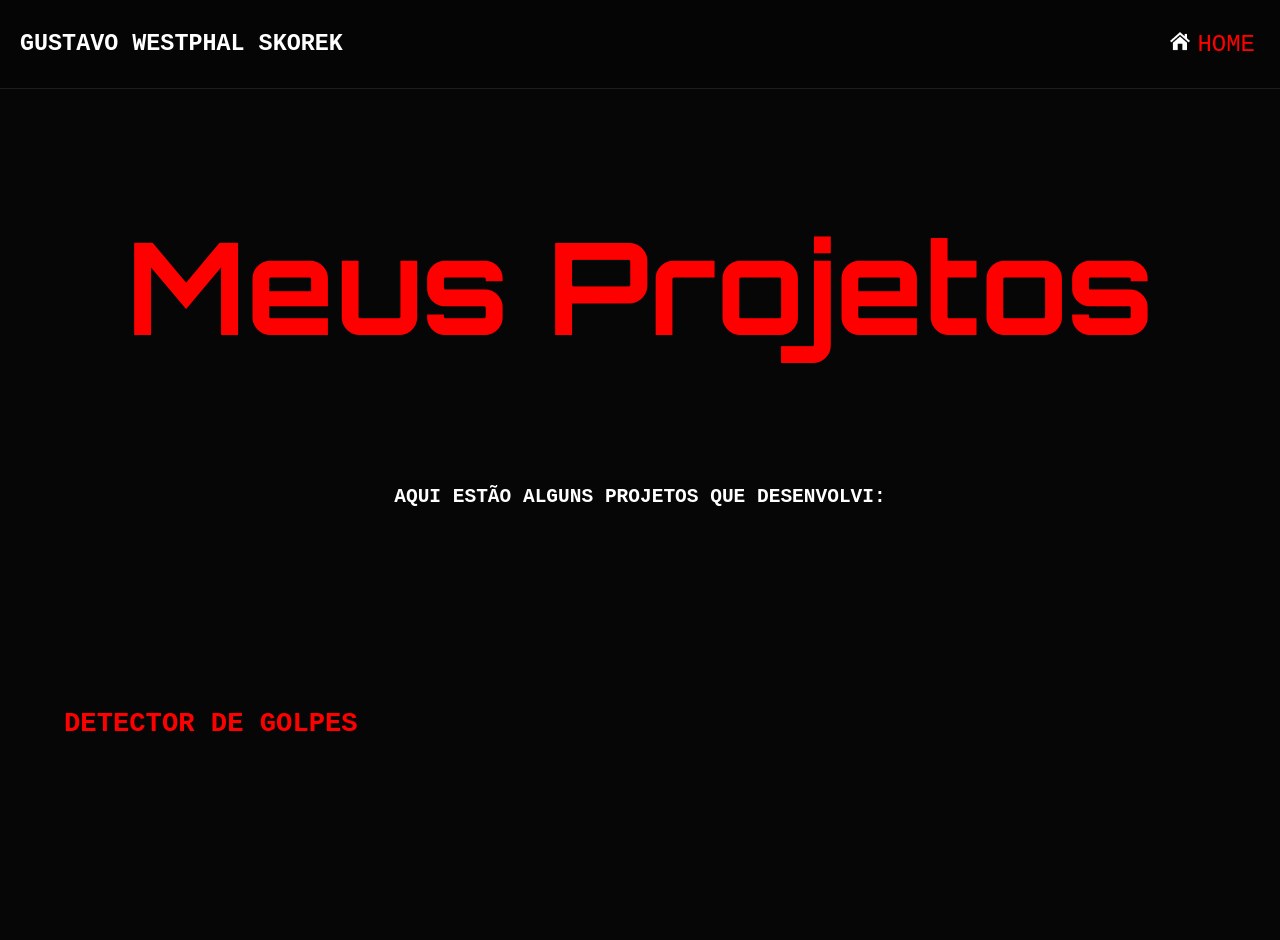
==== projetos.html @ 568c57b6 "Add new fonts and styles, developing a projects page and otimized classes" ====
<!DOCTYPE html>
<html lang="en">
<head>
    <meta charset="UTF-8">
    <meta name="viewport" content="width=device-width, initial-scale=1.0">
    <link rel="stylesheet" href="style.css">
    <title>Document</title>
    <style>
        img {
            width: 20px;
            height: 20px;
            margin-right: 7px;
        }

        span {
            font-size: 1.5rem;
            color: red;
        }

        span:hover {
            color: gray;
        }

        .meus_projetos {
            display: flex;
            align-items: center;
            justify-content: center;
            margin-top: 100px;
        }

        h2 {
            text-align: center;
            margin-top: 20px;
            color: white;
            font-family: monospace;
        }

        .titulo_pj1 {
            color: red;
            width: min(1200px, 90%);
            margin: 200px auto;
            font-size: 1.7rem;
        }
    </style>
</head>
<body>
    <header id="Cabecalho">
        <div class="Logo_cabecalho">
            <h1>GUSTAVO WESTPHAL SKOREK</h1>
        </div>
        <div class="Menu_cabecalho">
               <a class="botao_menu" href="index.html"><img src="img-icone/home.png" alt="Voltar para home" ><span>HOME</span></a>

        </div>
    </header>

    <main>
        <section>
            <div class="meus_projetos">
                <h1 class="name">Meus Projetos</h1>
            </div>
            <h2>AQUI ESTÃO ALGUNS PROJETOS QUE DESENVOLVI:</h2>
        </section>

        <section>
            <h3 class="titulo_pj1">DETECTOR DE GOLPES</h3>
            <p></p>
        </section>
    </main>

    
    
</body>
</html>
---- style.css ----
@charset "UTF-8";

@import url('https://fonts.googleapis.com/css2?family=Orbitron:wght@400..900&display=swap');

@font-face {
    font-family: "Futuro";
    src: url("./fonts/Futuro.otf") format("opentype");
    font-weight: normal;
    font-style: normal;
}

body {
    margin: 0 auto;
    background-color: #060606;
}

h3 {
    color: white;
    font-family: monospace;
}

.titulos {
    width: min(1200px, 90%);
    margin: 20px auto;
}

.tit_cima {
    color: white;
    font-family: monospace;
    font-size: 4rem;
}

.tit_baixo {
    color: red;
    font-family: "Futuro", sans-serif; 
    margin-top: -70px;
    font-size: 4rem;
}

.topicos {
    font-size: 1rem;
    color: red;
    list-style: none;
    font-family: monospace;
}

.hr {
    border: none;
    border-top: 0.5px solid rgb(49, 49, 49);
    max-width: 80%;
    
}


#Cabecalho {
    position: fixed;
    top: 0;
    left: 0;
    width: 100%;
    height: 88px;
    display: flex;
    align-items: center;
    justify-content: space-between;
    padding: 0 20px;
    background-color: #060606f6;
    border-bottom: 1px solid #3333338e;
    border-radius: 0px;
}

.Logo_cabecalho {
    font-size: 0.9em;
    color: white;
    font-family: monospace;
}

a {
    text-decoration: none;
}

.botao_menu {
    padding: 8px 15px;
    display: inline-block;
    color: white;
    font-family: monospace;
    font-size: 1.1rem;
    transition: 0.2s;
}

.botao_projetos {
    padding: 8px 15px;
    display: inline-block;
    color: red;
    font-family: monospace;
    font-size: 1.1rem;
    transition: 0.2s;
}

.botao_projetos:hover {
    -webkit-text-fill-color: gray;
}

.botao_menu:hover {
    color: red;
    border-color: red;
}

.Menu_cabecalho {
    display: flex;
    gap: 15px;
    margin-right: 30px;
}

.apresentacao {
    width: min(1200px, 90%);
    margin: 200px auto 0;
    font-size: 3.5em;
}

.welcome {
    margin: 0 0 100px;
    font-size: 30px;
    color: white;
    font-family: "JetBrains Mono", monospace;
}

.name {
    color: red;
    font-size: 8rem;
    margin-bottom: 100px;
    font-family: "Orbitron", sans-serif;
    font-style: normal;  
    font-weight: bolder; 
}

.p {
    width: min(1200px, 90%);
    margin: 0 auto 50px;
    font-size: 1.1rem;
    color: white;
    font-family: monospace
    
}

.botaoinf {
    padding: 8px 15px;
    display: inline-block;
    color: red;
    border: 1px solid red;
    font-family: monospace;
    font-size: 1rem;
    transition: 0.2s;
    margin: 2.5px;
}

.botaoinf:hover {
    color: gray;
    border-color: gray;
}

.botoes {
    width: min(1200px, 90%);
    margin: 0 auto 70px;
}


.sobre_completo {
    width: min(1200px, 90%);
    margin: 100px auto;
}

.sobre_texto {
    max-width: 600px;
    font-size: 1.2em;
    color: gray;
    font-family: sans-serif;
}
.p_sobre {
    margin-bottom: -20px;
}

.sobre_e_formacao {
    width: min(1200px, 90%);
    margin: 150px auto;
    display: grid;
    grid-template-columns: 1fr 1fr;
    gap: 80px;
    align-items: start;
}

.formacao_sobre {
    margin-top: 90px;
}

.empresa_escola {
    font-size: 1.3rem;
}

.hr1 {
    border: none;
    border-top: 0.5px solid rgb(49, 49, 49);
}

.formacao_titulo {
    font-size: 1rem;
    color: red;
    margin-bottom: 57px;
    font-family: monospace;
}


.formacao1 {
    margin-top: 5px;
}

.formacao_info {
    display: flex;
    justify-content: space-between;
    align-items: center;
    gap: 20px;
}

.pinfo,
.datas {
    color: gray;
    margin: 0;
    font-family: sans-serif;
    font-size: 1rem;
}

.status {
    color: gray;
    font-size: 1.1rem;
    font-family: sans-serif;
}

.abertoopr {
    color: red;
}

#hab {
    width: min(1200px, 90%);
    margin: 100px auto 30px;
    font-size: 1rem;
    color: red;
    list-style: none;
    font-family: monospace;
}


.nome_tech {
    color: gray;
    font-family: monospace;
    font-size: 1.2rem;
}

.skills_grid {
    width: min(1200px, 90%);
    margin: 0 auto;

    display: grid;
    grid-template-columns: 1fr 1fr;
    gap: 50px 80px;
}

.skills_grid ul {
    display: flex;
    flex-wrap: wrap;
    gap: 8px;
    list-style: none;
    padding: 0;
    margin: 0;
}

.skills_grid li {
    border: 1px solid #333;
    padding: 8px 12px;
    color: gray;
    font-family: monospace;
    font-size: 1rem;
}

.fundamentos,
.comportamentais {
    grid-column: 1 / -1;
}

.nivel_tecnico_tabela {
    width: min(1200px, 90%);
    margin: 100px auto;
    justify-content: space-between;
}

.nivel_tecnico_tabela h2 {
    color: red;
    font-size: 1.3em;
    margin-bottom: 30px;
    font-family: monospace;
}

.nivel_tecnico_tabela table {
    width: 100%;
    border-collapse: collapse;
}

.nivel_tecnico_tabela th {
    display: none;
}

.nivel_tecnico_tabela td {
    padding: 10px 0;
    color: gray;
    font-family: monospace;
    font-size: 1.1rem;
}

.barra {
    width: 70%;
    height: 1px;
    background-color: #292929;

}

.progresso {
    height: 1px;
    background-color: red;
}

.html {
    width: 70%;
}

.css {
    width: 50%;
}

.java_nivel {
    width: 20%;
}

.postgres {
    width: 30%;
}

.git {
    width: 60%;
}

.office {
    width: 75%;
}

.nivel_tecnico_tabela td:last-child {
    color: red;
    font-weight: bold;
    text-align: right;
    padding-left: 30px;
}

.nivel_tecnico_tabela td:nth-child(2) {
    width: 60%;
    padding-left: 30px;
    padding-right: 30px;
}

#experiencia {
    width: min(1200px, 90%);
    margin: 0 auto;
}

.hr_exp {
border: none;
border-top: 0.5px solid rgb(49, 49, 49);
max-width: 100%;
}

#experiencia {
    width: min(1200px, 90%);
    margin: 100px auto;
} 

.exp_topico {
    color: red;
    font-size: 1rem;
    margin-bottom: 30px;
    font-family: monospace;
}

.experiencia_titulo {
    font-size: 3rem;
    margin-bottom: 50px;
}

.exp_cabecalho {
    display: flex;
    justify-content: space-between;
    align-items: center;
}

.exp_empresa {
    display: flex;
    align-items: center;
    gap: 15px;
    color: white;
    font-family: monospace;
    font-size: 1.5rem;
    margin-top: 20px;
}

.tit_exp {
    margin: 0;
}

.setor_exp {
    border: 1px solid #333;
    padding: 4px 8px;
    color: #555;
    font-family: monospace;
    font-size: 0.8rem;
}

.data_exp {
    margin: 0;
    color: #555;
    font-family: monospace;
    font-size: 0.9rem;
}

.funcao_exp {
    margin: 8px 0 15px;
    color: #555;
    font-family: monospace;
    font-weight: normal;
    font-size: 1rem;
}

.tasks_exp {
    list-style: none;
    padding: 0;
    margin: 0;
    margin-bottom: 20px;
}

.tasks_exp li {
    color: #555;
    margin-bottom: 8px;
    font-size: 1rem;
    font-family: sans-serif;
}

.tasks_exp li::before {
    content: "› ";
    color: red;
}

#contato {
    width: min(1200px, 90%);
    margin: 150px auto 0;
}

.Contato_titulo {
    font-size: 3rem;
    margin-bottom: 20px;
}

.contato_descricao {
    max-width: 600px;
    color: gray;
    font-size: 1rem;
    margin-bottom: 45px;
    font-family: sans-serif;
}

.contato_info {
    width: 100%;
}

.contato_linha {
    display: flex;
    justify-content: space-between;
    align-items: center;
    padding: 17px 0;
    border-bottom: 1px solid #222;
    color: #555;
    font-family: monospace;
    font-size: 1rem;
}

.contato_linha > span:first-child {
    color: #444;
    letter-spacing: 2px;
}

.contato_linha > span:last-child,
.contato_linha a {
    color: #555;
    text-decoration: none;
}

.contato_linha a:hover {
    color: red;
}

footer {
    margin-top: 100px;
    text-align: center;
    color: rgba(128, 128, 128, 0.537);
    font-family: monospace;
    font-size: 0.8rem;
    padding: 10px;
    display: flex;
    justify-content: space-between;
}
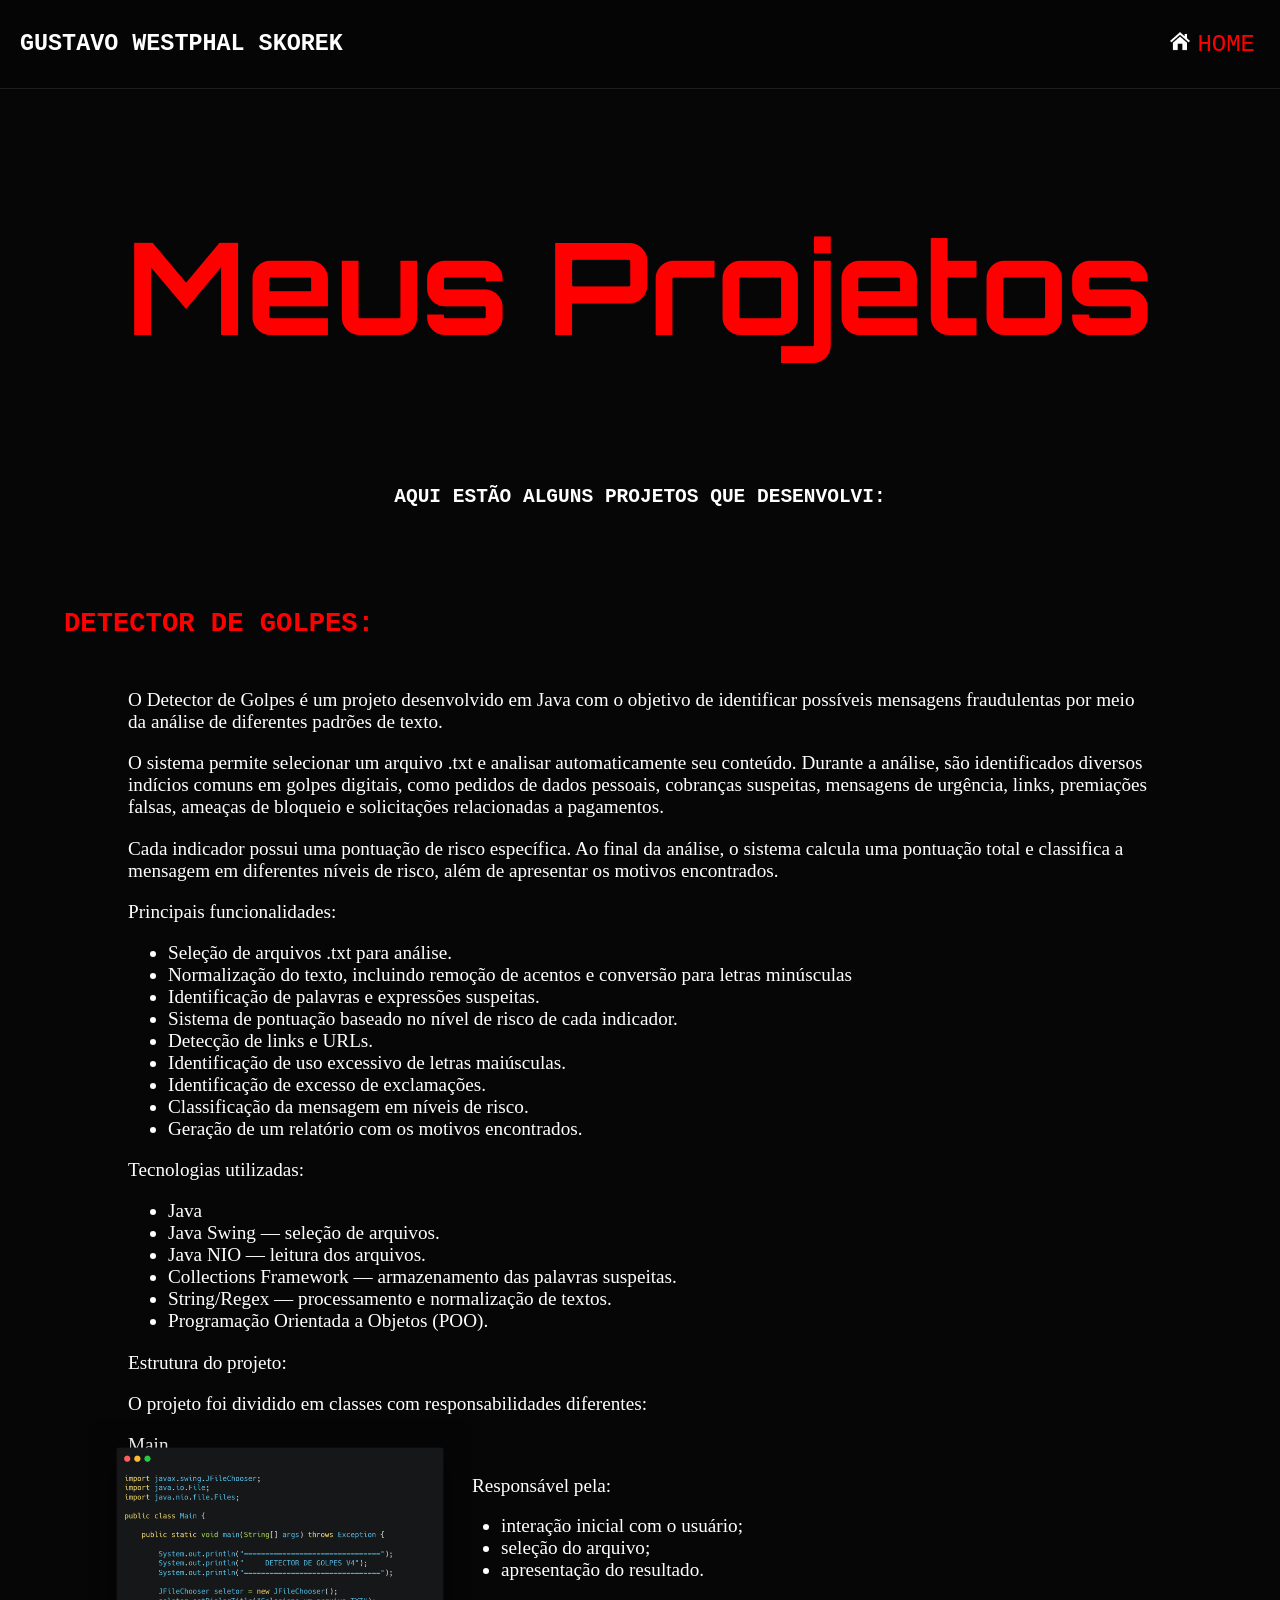
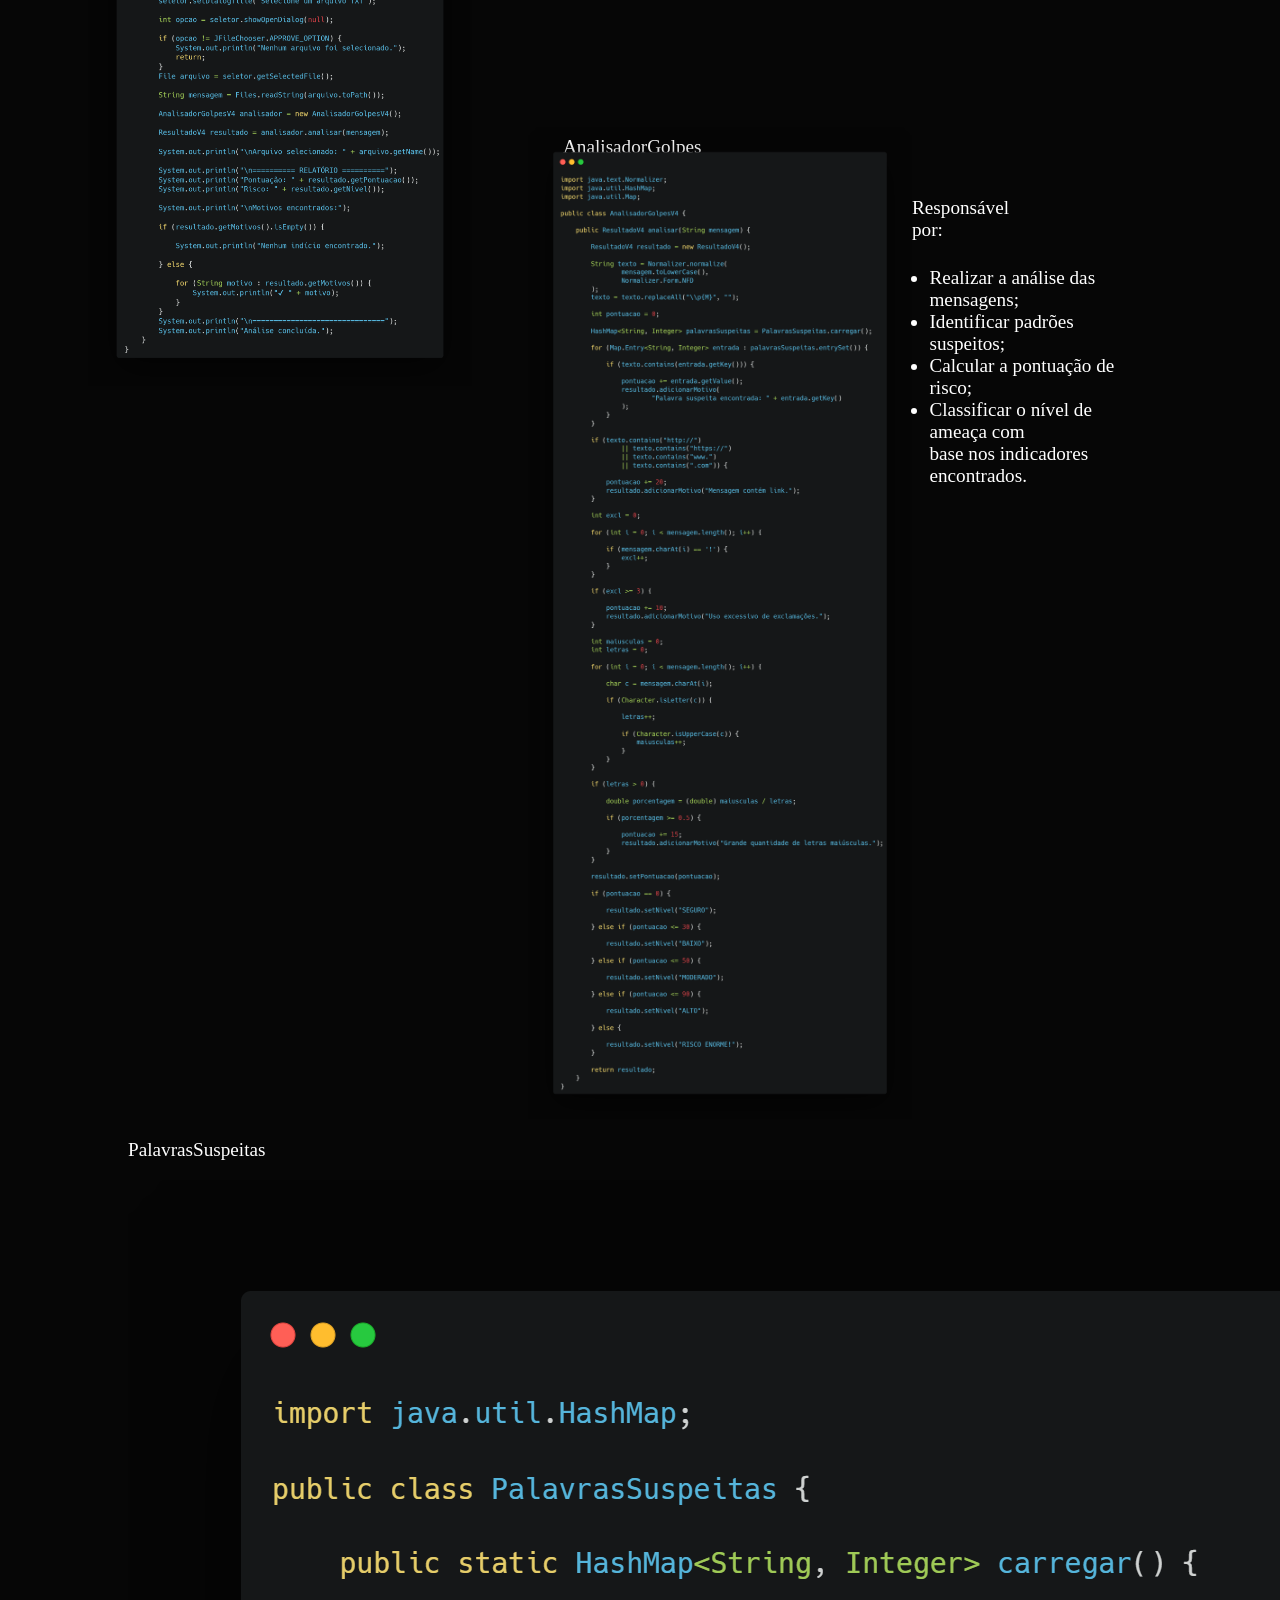
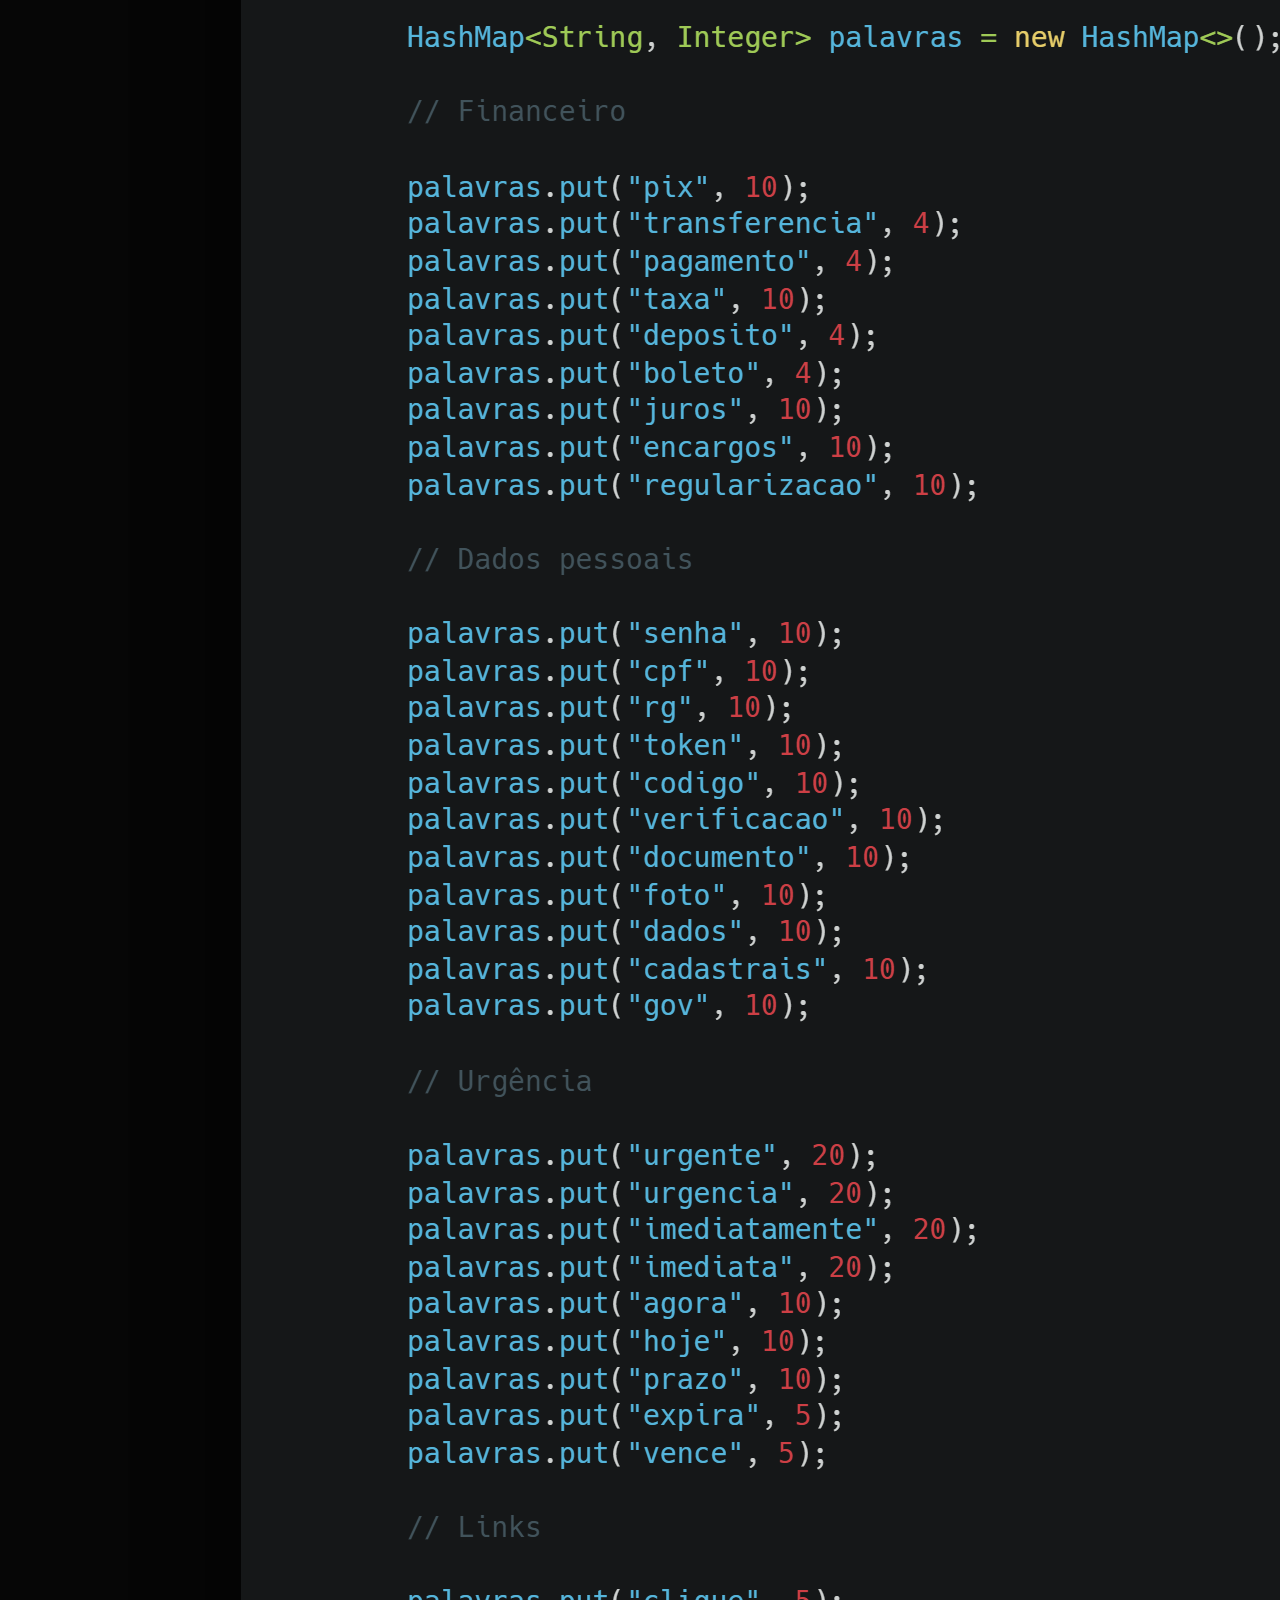
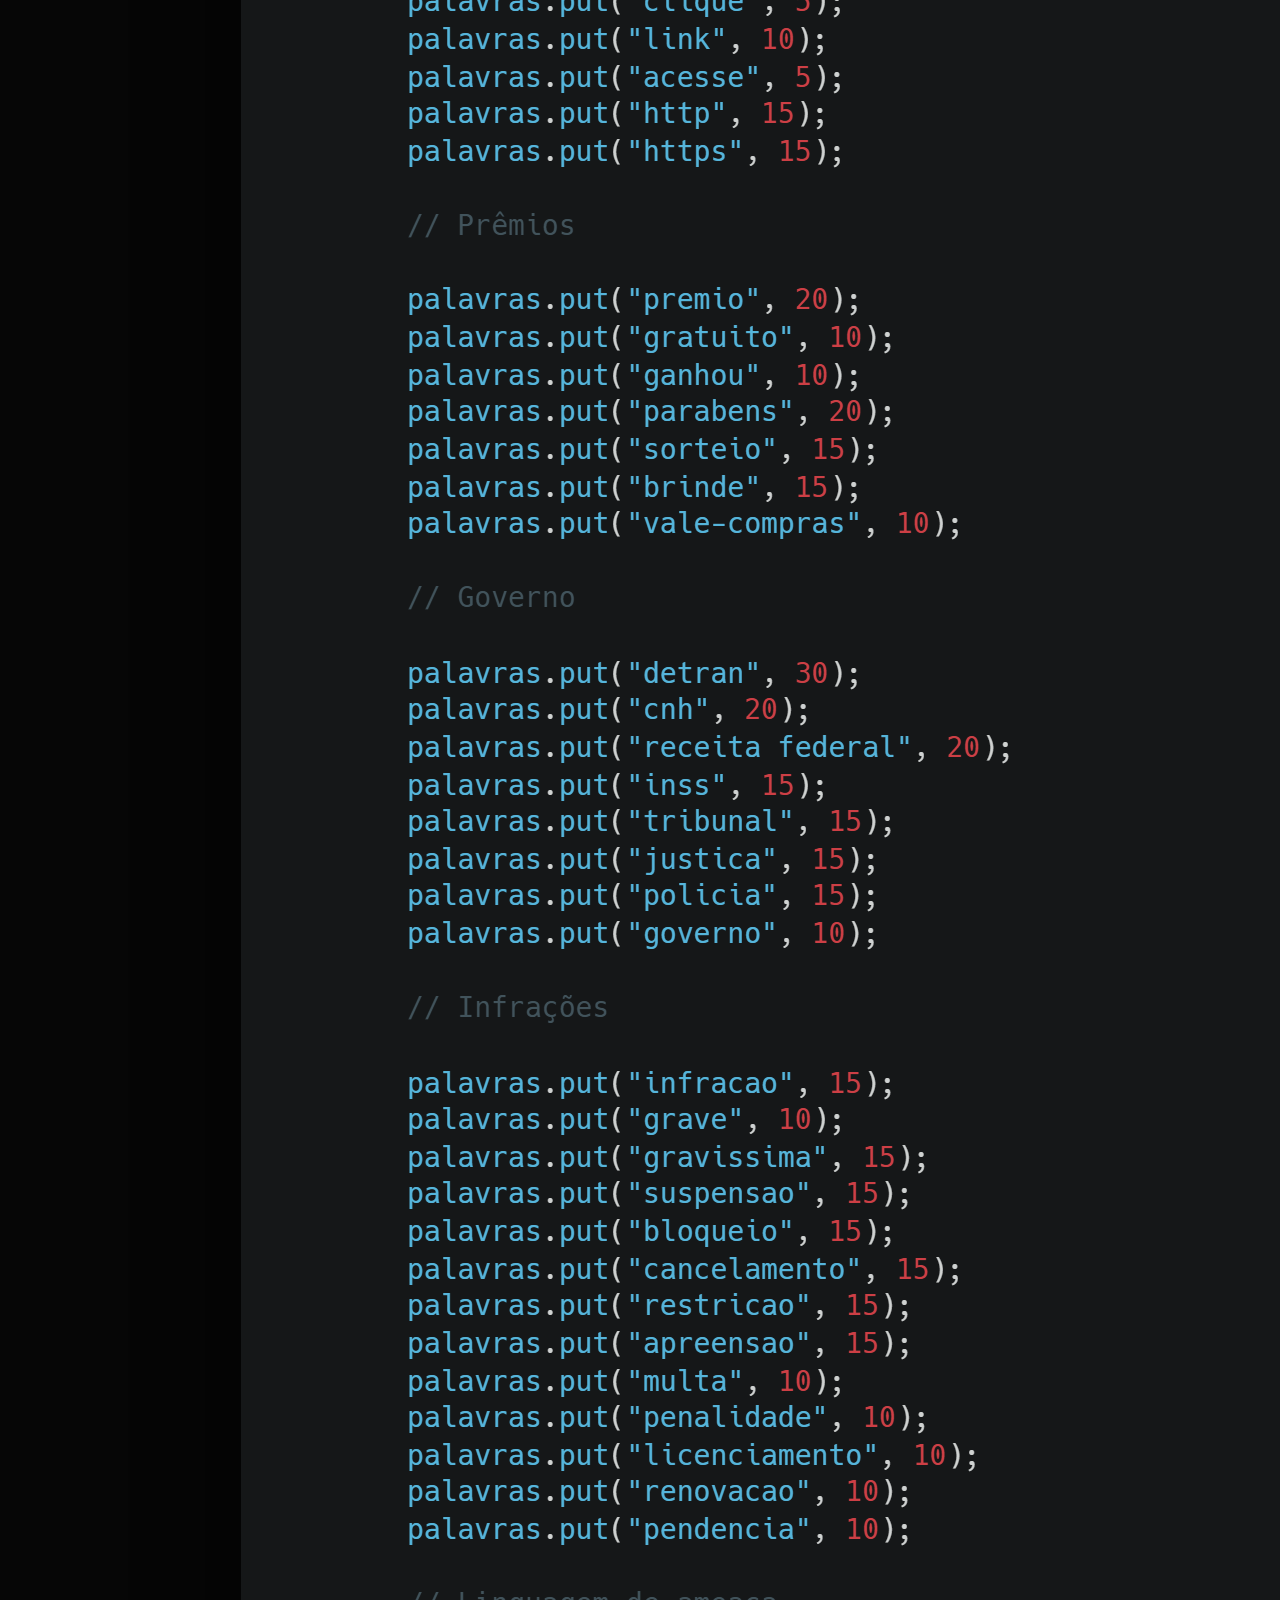
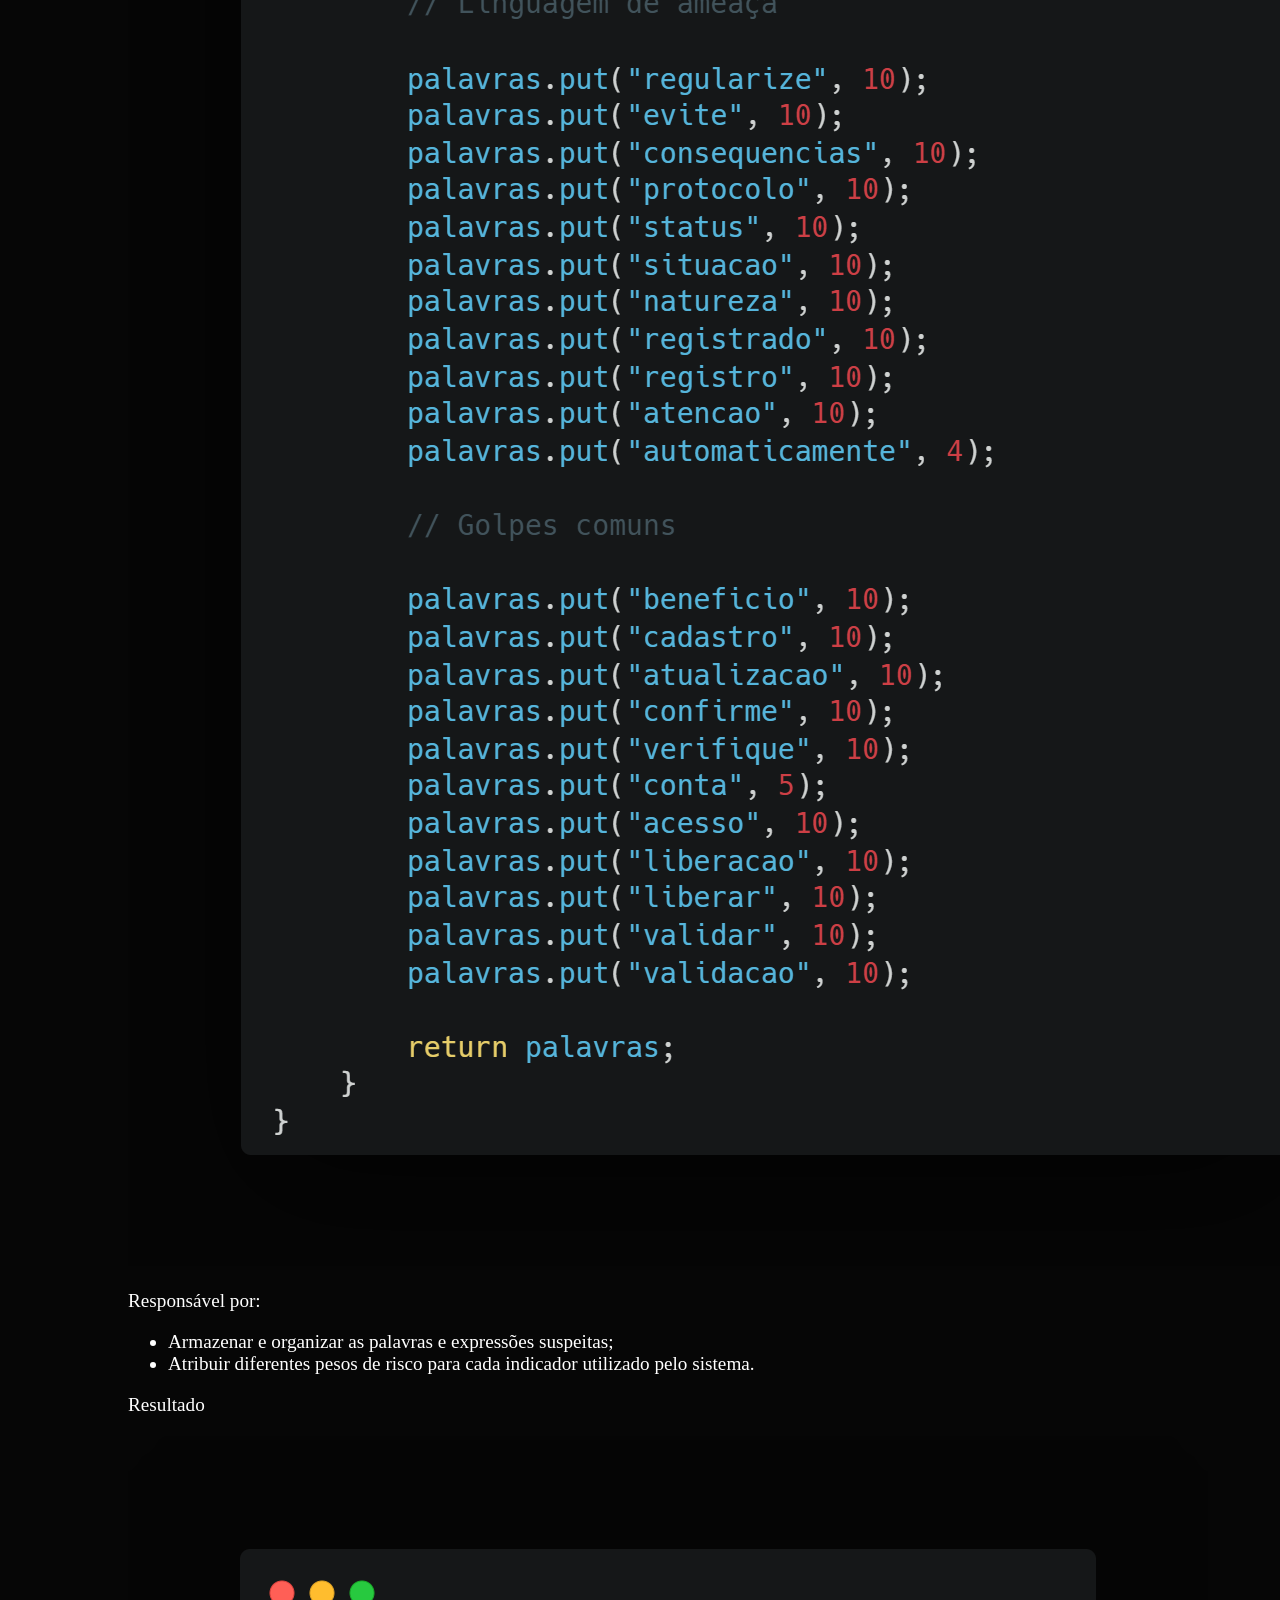
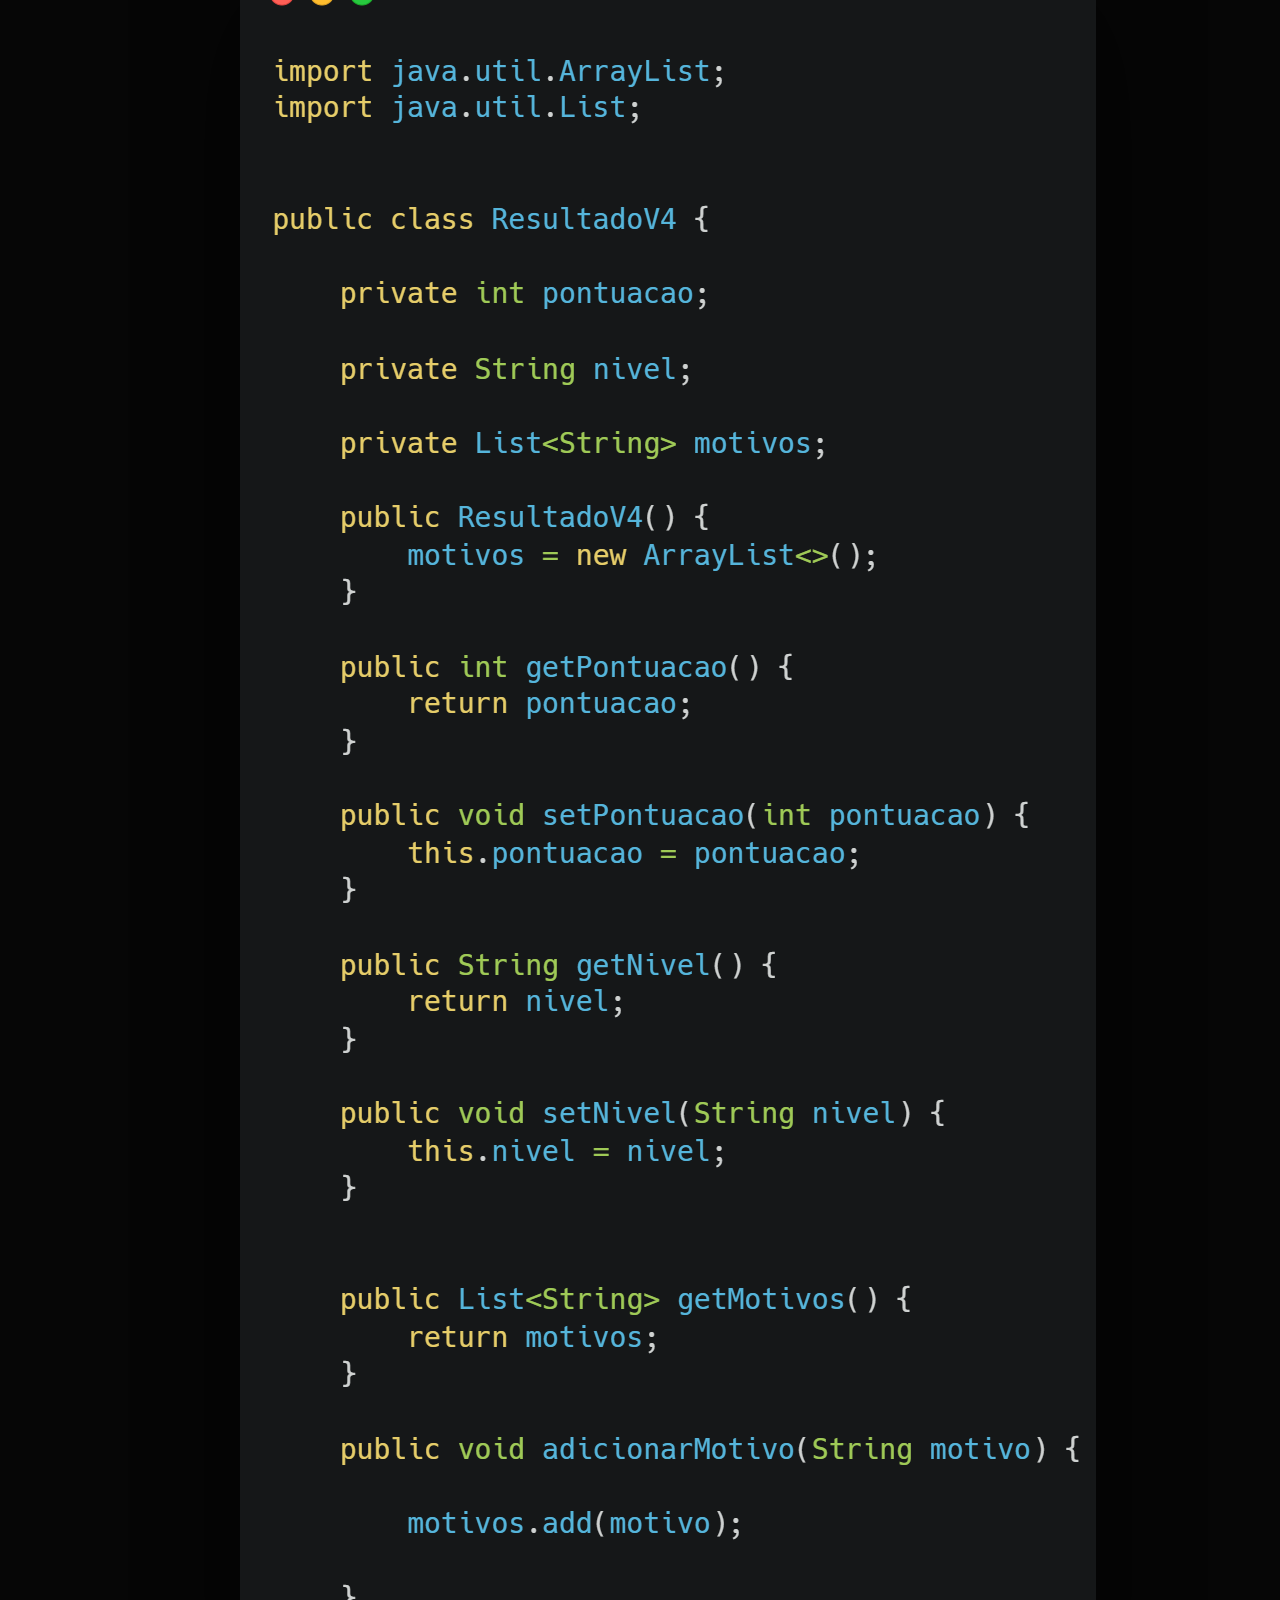
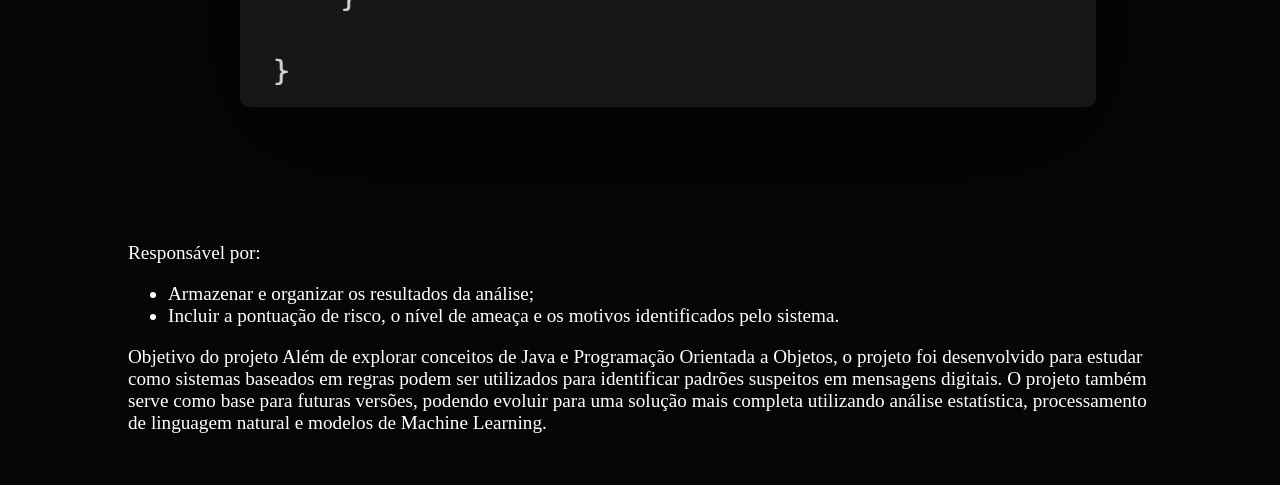
==== commit 00478827: "Implememt some animations" ====
--- a/projetos.html
+++ b/projetos.html
@@ -4,44 +4,7 @@
     <meta charset="UTF-8">
     <meta name="viewport" content="width=device-width, initial-scale=1.0">
     <link rel="stylesheet" href="style.css">
-    <title>Document</title>
-    <style>
-        img {
-            width: 20px;
-            height: 20px;
-            margin-right: 7px;
-        }
-
-        span {
-            font-size: 1.5rem;
-            color: red;
-        }
-
-        span:hover {
-            color: gray;
-        }
-
-        .meus_projetos {
-            display: flex;
-            align-items: center;
-            justify-content: center;
-            margin-top: 100px;
-        }
-
-        h2 {
-            text-align: center;
-            margin-top: 20px;
-            color: white;
-            font-family: monospace;
-        }
-
-        .titulo_pj1 {
-            color: red;
-            width: min(1200px, 90%);
-            margin: 200px auto;
-            font-size: 1.7rem;
-        }
-    </style>
+    <title>Projetos</title>
 </head>
 <body>
     <header id="Cabecalho">
@@ -49,7 +12,7 @@
             <h1>GUSTAVO WESTPHAL SKOREK</h1>
         </div>
         <div class="Menu_cabecalho">
-               <a class="botao_menu" href="index.html"><img src="img-icone/home.png" alt="Voltar para home" ><span>HOME</span></a>
+               <a class="botao_menu" href="index.html"><img class="img_home" src="img-icone/home.png" alt="Voltar para home" ><span class="botao_home">HOME</span></a>
 
         </div>
     </header>
@@ -59,12 +22,93 @@
             <div class="meus_projetos">
                 <h1 class="name">Meus Projetos</h1>
             </div>
-            <h2>AQUI ESTÃO ALGUNS PROJETOS QUE DESENVOLVI:</h2>
+            <h2 class="proj_desenv">AQUI ESTÃO ALGUNS PROJETOS QUE DESENVOLVI:</h2>
         </section>
 
-        <section>
-            <h3 class="titulo_pj1">DETECTOR DE GOLPES</h3>
-            <p></p>
+        <section class="projeto_1">
+            <h3 class="titulo_pj1">DETECTOR DE GOLPES:</h3>
+            <div class="desc_proj">
+                <p>O Detector de Golpes é um projeto desenvolvido em Java com o objetivo de identificar possíveis mensagens fraudulentas por meio da análise de diferentes padrões de texto.</p>
+                
+                <p>O sistema permite selecionar um arquivo .txt e analisar automaticamente seu conteúdo. Durante a análise, são identificados diversos indícios comuns em golpes digitais, como pedidos de dados pessoais, cobranças suspeitas, mensagens de urgência, links, premiações falsas, ameaças de bloqueio e solicitações relacionadas a pagamentos.</p>
+                
+                
+                <p>Cada indicador possui uma pontuação de risco específica. Ao final da análise, o sistema calcula uma pontuação total e classifica a mensagem em diferentes níveis de risco, além de apresentar os motivos encontrados.</p>
+                
+                <p>Principais funcionalidades:</p>
+                <ul>
+                    <li>Seleção de arquivos .txt para análise.</li>
+                    <li>Normalização do texto, incluindo remoção de acentos e conversão para letras minúsculas</li>
+                    <li>Identificação de palavras e expressões suspeitas.</li>
+                    <li>Sistema de pontuação baseado no nível de risco de cada indicador.</li>
+                    <li>Detecção de links e URLs.</li>
+                    <li>Identificação de uso excessivo de letras maiúsculas.</li>
+                    <li>Identificação de excesso de exclamações.</li>
+                    <li>Classificação da mensagem em níveis de risco.</li>
+                    <li>Geração de um relatório com os motivos encontrados.</li>
+                </ul>
+                <p>Tecnologias utilizadas:</p>
+                <ul>
+                    <li>Java</li>
+                    <li>Java Swing — seleção de arquivos.</li>
+                    <li>Java NIO — leitura dos arquivos.</li>
+                    <li>Collections Framework — armazenamento das palavras suspeitas.</li>
+                    <li>String/Regex — processamento e normalização de textos.</li>
+                    <li>Programação Orientada a Objetos (POO).</li>
+                </ul>
+                <p>Estrutura do projeto:</p>
+                
+                <p>O projeto foi dividido em classes com responsabilidades diferentes:</p>
+                
+                <p class="tit_main">Main</p>
+                <div class="main_pj1">
+                    <img class="img1_pj1" src="img/main.png" alt="Código main">
+                    <p class="desc_mainpj1">Responsável pela:</p>
+                    <ul class="list_main">
+                        <li>interação inicial com o usuário;</li>
+                        <li>seleção do arquivo;</li>
+                        <li>apresentação do resultado.</li>
+                    </ul>
+                </div>
+
+                <p class="tit_anali">AnalisadorGolpes</p>
+                <div class="analisador_pj1">
+                    <img  class="img2_pj1" src="img/analisador.png" alt="Código analisador">
+                    <p class="desc_analipj1">Responsável por:</p>
+                    <ul class="list_anali">
+                        <li>Realizar a análise das mensagens;</li>
+                        <li>Identificar padrões suspeitos;</li>
+                        <li>Calcular a pontuação de risco;</li>
+                        <li>Classificar o nível de ameaça com <br/> base nos indicadores encontrados.</li>
+                    </ul>
+                </div>
+                
+                <p class="tit_palavras">PalavrasSuspeitas</p>
+                <div class="palavras">
+                    <img src="img/palavras.png" alt="Código palavras suspeitas">
+                    <p>Responsável por:</p>
+                    <ul>
+                        <li>Armazenar e organizar as palavras e expressões suspeitas;</li>
+                        <li>Atribuir diferentes pesos de risco para cada indicador utilizado pelo sistema.</li>
+                    </ul>
+                </div>
+                
+                <p>Resultado</p>
+                <div class="">
+                    <img src="img/resultado.png" alt="Código resultado">
+                    <p>Responsável por:</p>
+                    <ul>
+                        <li>Armazenar e organizar os resultados da análise;</li>
+                        <li>Incluir a pontuação de risco, o nível de ameaça e os motivos identificados pelo sistema.</li>
+                    </ul>
+                </div>
+                
+                Objetivo do projeto
+                
+                Além de explorar conceitos de Java e Programação Orientada a Objetos, o projeto foi desenvolvido para estudar como sistemas baseados em regras podem ser utilizados para identificar padrões suspeitos em mensagens digitais.
+                
+                O projeto também serve como base para futuras versões, podendo evoluir para uma solução mais completa utilizando análise estatística, processamento de linguagem natural e modelos de Machine Learning.</p>
+            </div>
         </section>
     </main>
 
--- a/style.css
+++ b/style.css
@@ -65,6 +65,7 @@
     background-color: #060606f6;
     border-bottom: 1px solid #3333338e;
     border-radius: 0px;
+    z-index: 9999;
 }
 
 .Logo_cabecalho {
@@ -83,7 +84,15 @@
     color: white;
     font-family: monospace;
     font-size: 1.1rem;
-    transition: 0.2s;
+
+    transition:
+        color 0.2s ease,
+        transform 0.2s ease;
+}
+
+.botao_menu:hover {
+    color: red;
+    transform: translateY(-2px);
 }
 
 .botao_projetos {
@@ -92,7 +101,15 @@
     color: red;
     font-family: monospace;
     font-size: 1.1rem;
-    transition: 0.2s;
+
+    transition:
+        color 0.2s ease,
+        transform 0.2s ease;
+}
+
+.botao_projetos:hover {
+    color: gray;
+    transform: translateY(-2px);
 }
 
 .botao_projetos:hover {
@@ -128,8 +145,24 @@
     font-size: 8rem;
     margin-bottom: 100px;
     font-family: "Orbitron", sans-serif;
-    font-style: normal;  
-    font-weight: bolder; 
+    font-style: normal;
+    font-weight: bolder;
+
+    animation: aparecerNome 1s ease-out;
+}
+
+@keyframes aparecerNome {
+
+    from {
+        opacity: 0;
+        transform: translateX(-60px);
+    }
+
+    to {
+        opacity: 1;
+        transform: translateX(0);
+    }
+
 }
 
 .p {
@@ -349,6 +382,24 @@
     width: 75%;
 }
 
+
+/* Animação das barras */
+
+.progresso {
+    height: 1px;
+
+    background-color: red;
+
+    transform: scaleX(0);
+    transform-origin: left;
+
+    transition: transform 1.2s ease;
+}
+
+.animar.visivel .progresso {
+    transform: scaleX(1);
+}
+
 .nivel_tecnico_tabela td:last-child {
     color: red;
     font-weight: bold;
@@ -510,3 +561,125 @@
     display: flex;
     justify-content: space-between;
 }
+
+
+
+
+
+
+/* página de projetos */
+
+        .img_home {
+            width: 20px;
+            height: 20px;
+            margin-right: 7px;
+        }
+
+        .botao_home {
+            font-size: 1.5rem;
+            color: red;
+        }
+
+        .botao_home:hover {
+            color: gray;
+        }
+
+        .meus_projetos {
+            display: flex;
+            align-items: center;
+            justify-content: center;
+            margin-top: 100px;
+        }
+
+        .proj_desenv {
+            text-align: center;
+            margin-top: 20px;
+            color: white;
+            font-family: monospace;
+        }
+
+        .titulo_pj1 {
+            color: red;
+            width: min(1200px, 90%);
+            margin: 100px auto;
+            font-size: 1.7rem;
+        }
+
+        .desc_proj {
+            max-width: 80%;
+            justify-content: center;
+            margin: auto;
+            margin-bottom: 50px;
+            margin-top: -50px;
+            font-size: 1.2rem;
+            color: white;
+        }
+
+        .main_pj1 {
+            margin-top: -50px;
+            margin-left: -40px;
+            display: flex
+        }
+
+        .img1_pj1 {
+            max-width: 30dvw;
+            margin-top: -6px; 
+        }
+
+        .desc_mainpj1 {
+            margin-top: 50px;
+        }
+
+        .list_main {
+            margin-top: 90px;
+            margin-left: -150px;
+        }
+
+        .analisador_pj1 {
+            display: flex;
+        }
+
+        .img2_pj1 {
+            max-width: 30dvw;
+            margin-left: 400px;
+            margin-top: -50px;
+        }
+
+        .tit_anali {
+            margin-left: 435px;
+            margin-top: -250px;
+
+        }
+
+        .list_anali {
+            margin-top: 90px;
+            margin-left: -135px;
+            
+
+        }
+
+        .desc_analipj1 {
+           margin-left: px;
+        }
+
+
+
+/* ANIMAÇÃO AO ROLAR */
+
+    .animar {
+        opacity: 0;
+        transform: translateY(40px);
+
+        transition:
+            opacity 0.8s ease,
+            transform 0.8s ease;
+    }
+
+    .animar.visivel {
+        opacity: 1;
+        transform: translateY(0);
+    }
+
+    .animar
+    .animar.visivel
+    @keyframes aparecerNome
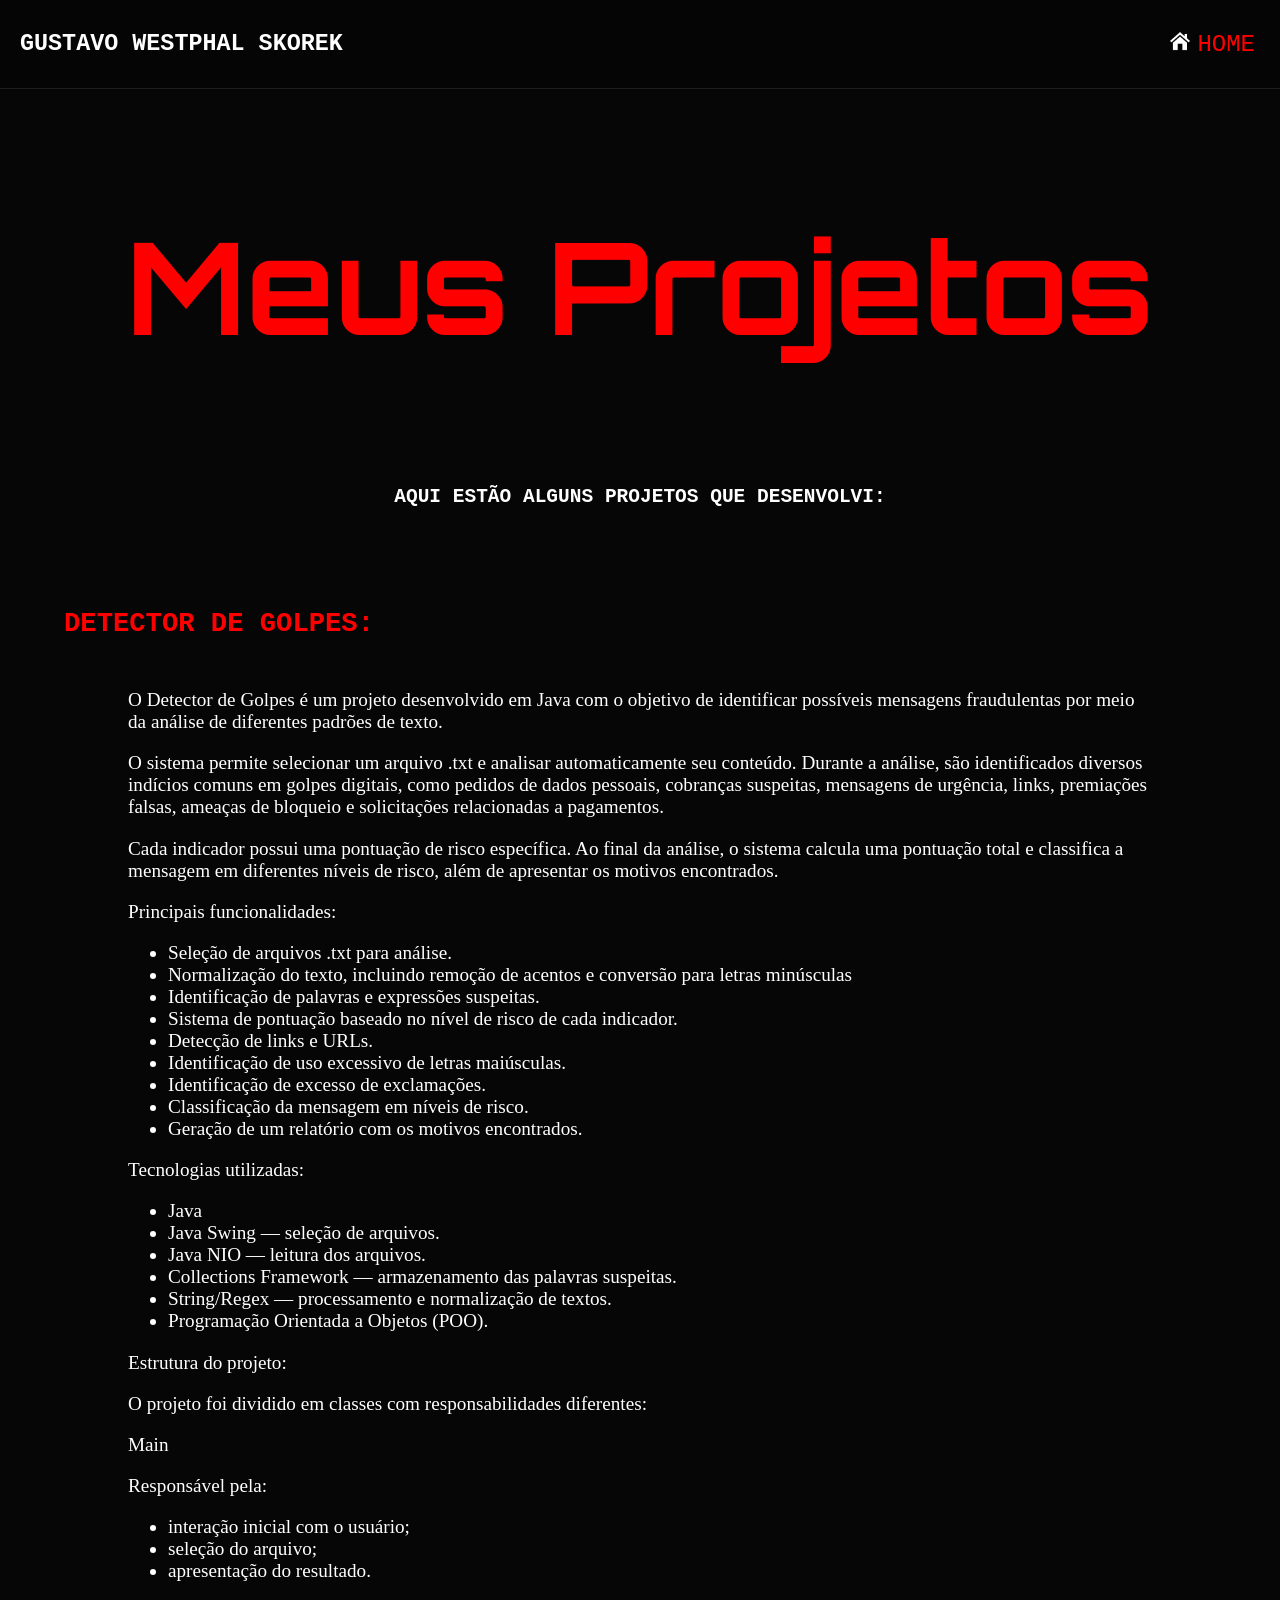
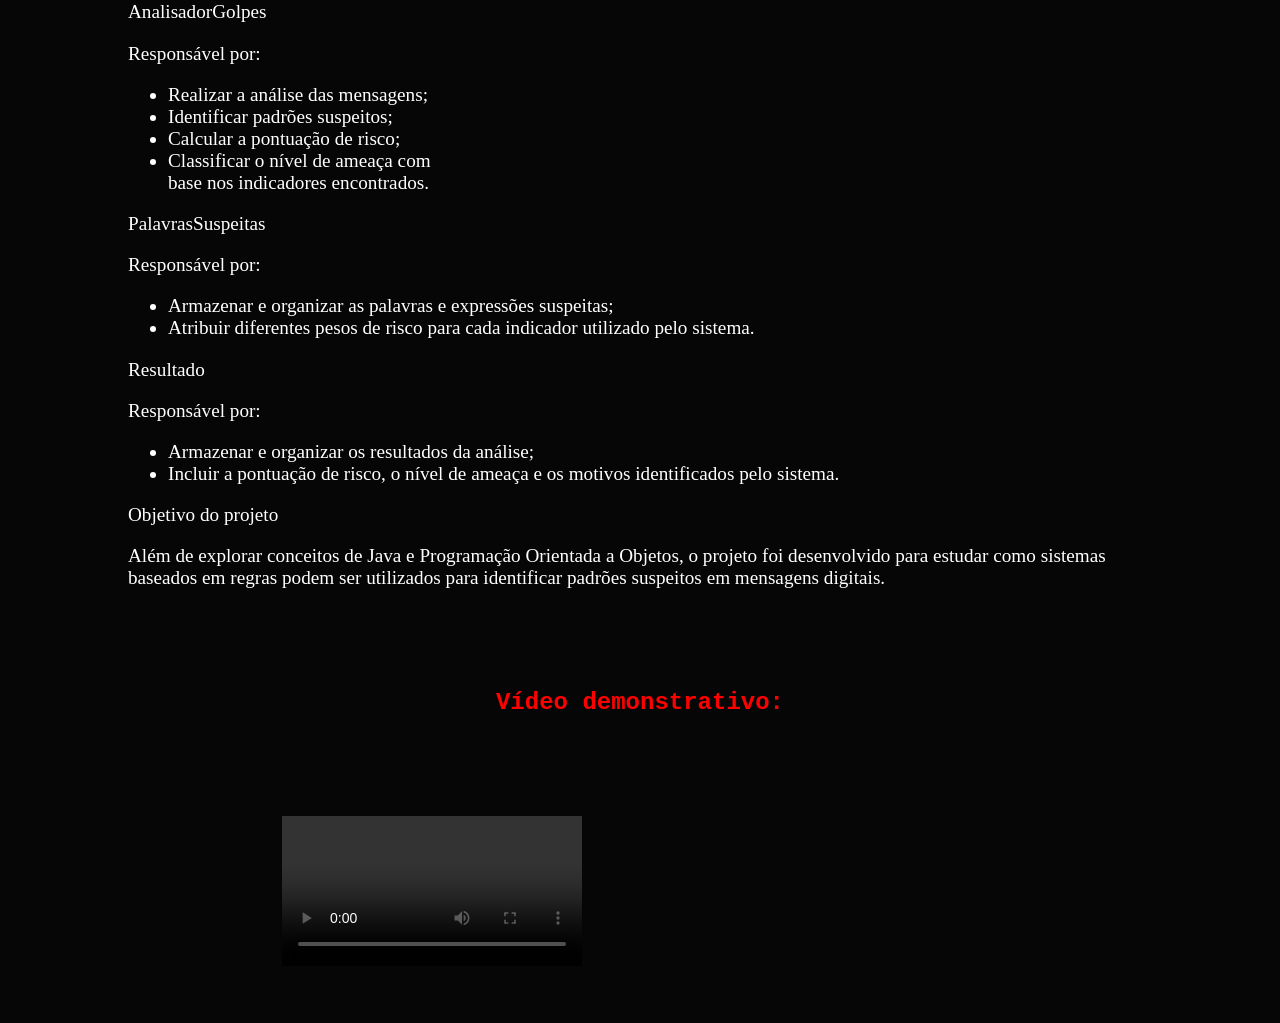
==== commit 346ff4f4: "Add project presentation and video." ====
--- a/projetos.html
+++ b/projetos.html
@@ -61,55 +61,44 @@
                 <p>O projeto foi dividido em classes com responsabilidades diferentes:</p>
                 
                 <p class="tit_main">Main</p>
-                <div class="main_pj1">
-                    <img class="img1_pj1" src="img/main.png" alt="Código main">
-                    <p class="desc_mainpj1">Responsável pela:</p>
-                    <ul class="list_main">
-                        <li>interação inicial com o usuário;</li>
-                        <li>seleção do arquivo;</li>
-                        <li>apresentação do resultado.</li>
-                    </ul>
-                </div>
+           
+                <p class="desc_mainpj1">Responsável pela:</p>
+                <ul class="list_main">
+                    <li>interação inicial com o usuário;</li>
+                    <li>seleção do arquivo;</li>
+                    <li>apresentação do resultado.</li>
+                </ul>
 
                 <p class="tit_anali">AnalisadorGolpes</p>
-                <div class="analisador_pj1">
-                    <img  class="img2_pj1" src="img/analisador.png" alt="Código analisador">
-                    <p class="desc_analipj1">Responsável por:</p>
-                    <ul class="list_anali">
-                        <li>Realizar a análise das mensagens;</li>
-                        <li>Identificar padrões suspeitos;</li>
-                        <li>Calcular a pontuação de risco;</li>
-                        <li>Classificar o nível de ameaça com <br/> base nos indicadores encontrados.</li>
-                    </ul>
-                </div>
+                <p class="desc_analipj1">Responsável por:</p>
+                <ul class="list_anali">
+                    <li>Realizar a análise das mensagens;</li>
+                    <li>Identificar padrões suspeitos;</li>
+                    <li>Calcular a pontuação de risco;</li>
+                    <li>Classificar o nível de ameaça com <br/> base nos indicadores encontrados.</li>
+                </ul>
                 
                 <p class="tit_palavras">PalavrasSuspeitas</p>
-                <div class="palavras">
-                    <img src="img/palavras.png" alt="Código palavras suspeitas">
-                    <p>Responsável por:</p>
-                    <ul>
-                        <li>Armazenar e organizar as palavras e expressões suspeitas;</li>
-                        <li>Atribuir diferentes pesos de risco para cada indicador utilizado pelo sistema.</li>
-                    </ul>
-                </div>
+                <p>Responsável por:</p>
+                <ul>
+                    <li>Armazenar e organizar as palavras e expressões suspeitas;</li>
+                    <li>Atribuir diferentes pesos de risco para cada indicador utilizado pelo sistema.</li>
+                </ul>
                 
                 <p>Resultado</p>
-                <div class="">
-                    <img src="img/resultado.png" alt="Código resultado">
-                    <p>Responsável por:</p>
-                    <ul>
-                        <li>Armazenar e organizar os resultados da análise;</li>
-                        <li>Incluir a pontuação de risco, o nível de ameaça e os motivos identificados pelo sistema.</li>
-                    </ul>
-                </div>
+                <p>Responsável por:</p>
+                <ul>
+                    <li>Armazenar e organizar os resultados da análise;</li>
+                    <li>Incluir a pontuação de risco, o nível de ameaça e os motivos identificados pelo sistema.</li>
+                </ul>
                 
-                Objetivo do projeto
+                <p>Objetivo do projeto</p>
+                <p>Além de explorar conceitos de Java e Programação Orientada a Objetos, o projeto foi desenvolvido para estudar como sistemas baseados em regras podem ser utilizados para identificar padrões suspeitos em mensagens digitais.</p>
+                <h3 class="tit_video">Vídeo demonstrativo:</h3>
+                <video class="video" src="videos/vídeo-projeto1.mp4" type="video/mp4" controls> 
                 
-                Além de explorar conceitos de Java e Programação Orientada a Objetos, o projeto foi desenvolvido para estudar como sistemas baseados em regras podem ser utilizados para identificar padrões suspeitos em mensagens digitais.
-                
-                O projeto também serve como base para futuras versões, podendo evoluir para uma solução mais completa utilizando análise estatística, processamento de linguagem natural e modelos de Machine Learning.</p>
-            </div>
         </section>
+
     </main>
 
     
--- a/style.css
+++ b/style.css
@@ -615,52 +615,24 @@
             color: white;
         }
 
-        .main_pj1 {
-            margin-top: -50px;
-            margin-left: -40px;
-            display: flex
-        }
-
-        .img1_pj1 {
-            max-width: 30dvw;
-            margin-top: -6px; 
-        }
-
-        .desc_mainpj1 {
-            margin-top: 50px;
-        }
-
-        .list_main {
-            margin-top: 90px;
-            margin-left: -150px;
-        }
-
-        .analisador_pj1 {
+        .tit_video  {
+            color: red;
+            font-size: 1.5rem;
+            margin: 100px;
             display: flex;
-        }
-
-        .img2_pj1 {
-            max-width: 30dvw;
-            margin-left: 400px;
-            margin-top: -50px;
-        }
-
-        .tit_anali {
-            margin-left: 435px;
-            margin-top: -250px;
-
-        }
-
-        .list_anali {
-            margin-top: 90px;
-            margin-left: -135px;
-            
-
-        }
-
-        .desc_analipj1 {
-           margin-left: px;
-        }
+            justify-content: center;
+        }
+
+        .video {
+            max-width: 70%;
+            position: relative;
+            left: 15%;
+        }
+
+
+
+
+
 
 
 
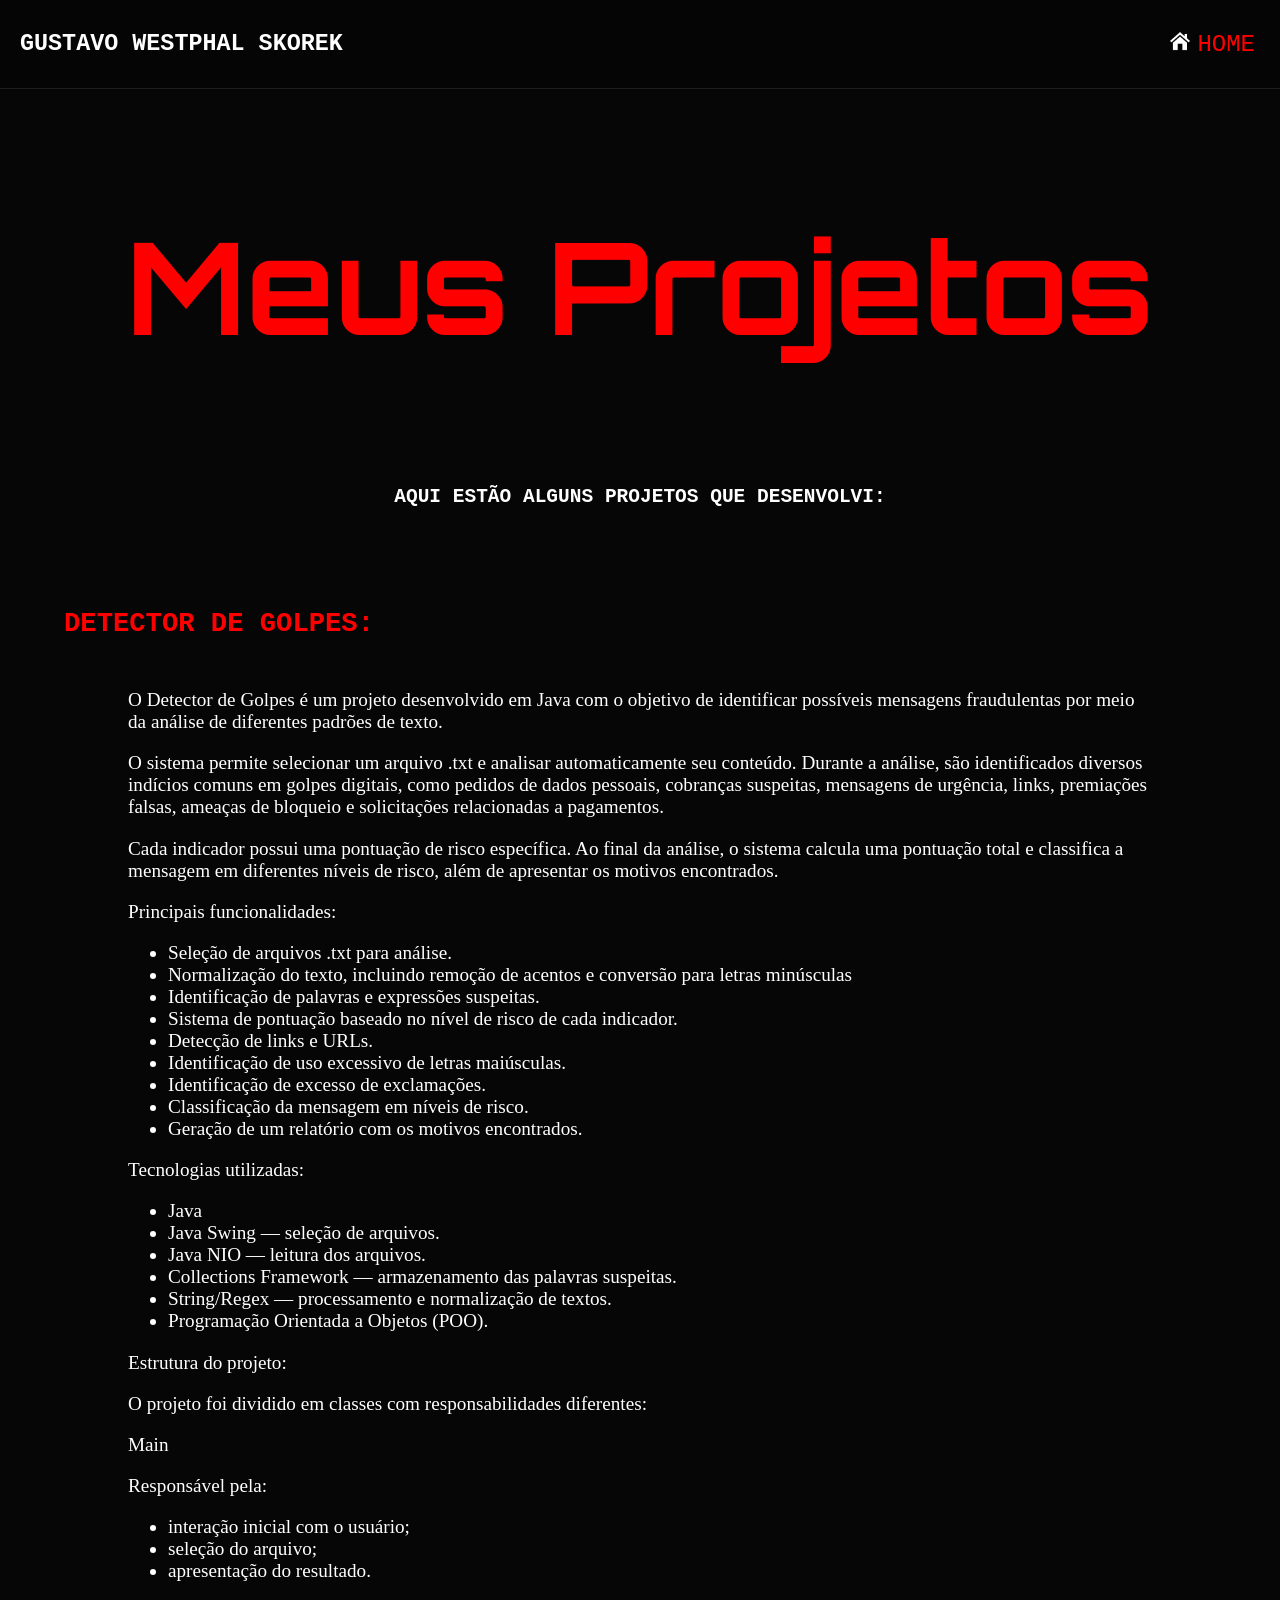
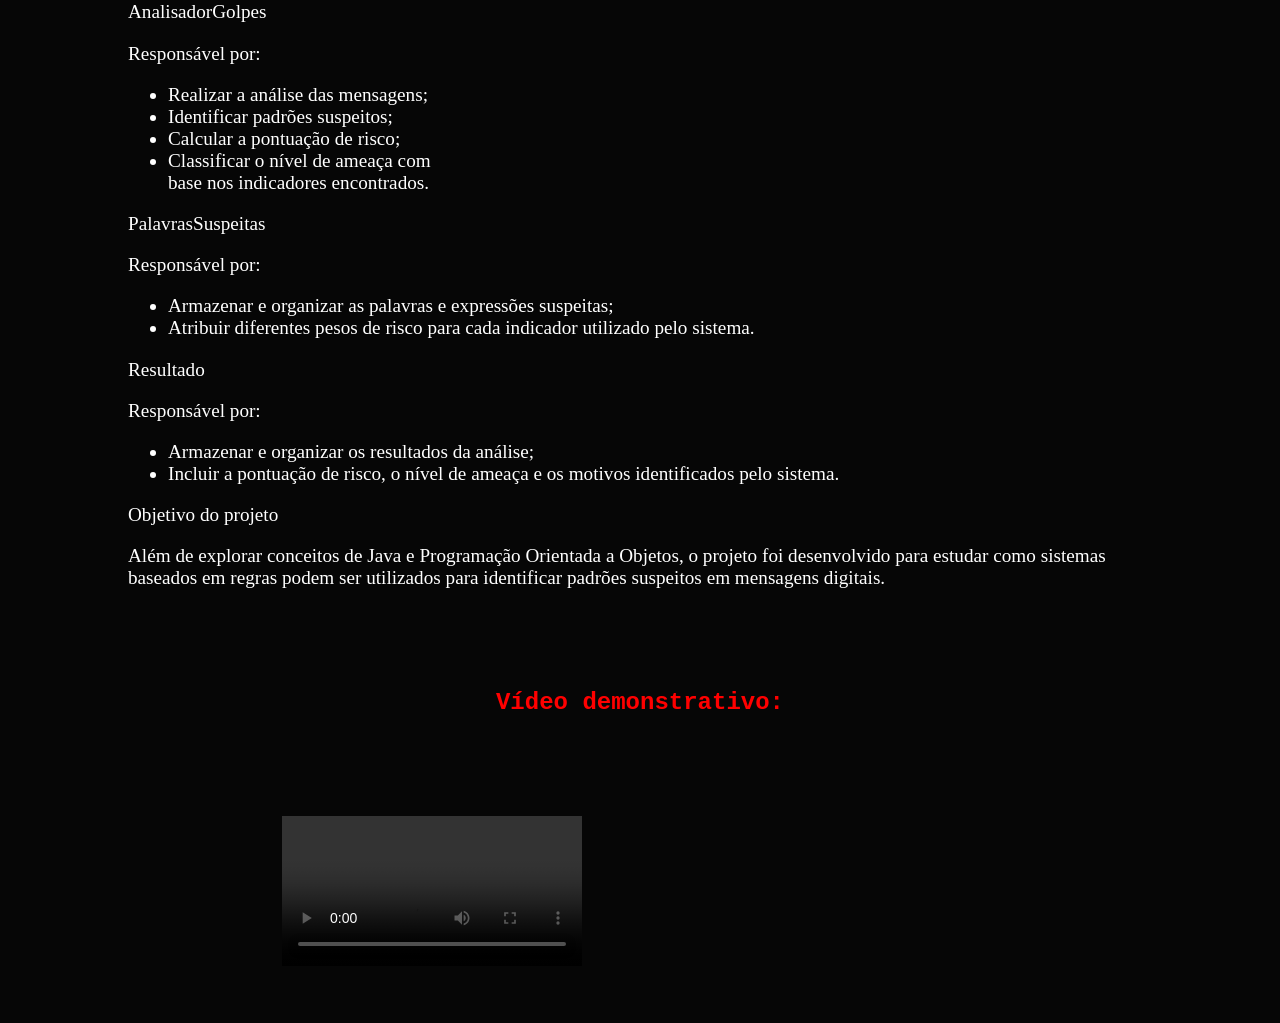
==== commit 57f2978a: "Add favicon" ====
--- a/projetos.html
+++ b/projetos.html
@@ -4,6 +4,7 @@
     <meta charset="UTF-8">
     <meta name="viewport" content="width=device-width, initial-scale=1.0">
     <link rel="stylesheet" href="style.css">
+    <link rel="shortcut icon" href="favicon.ico" type="image/x-icon">
     <title>Projetos</title>
 </head>
 <body>
--- a/style.css
+++ b/style.css
@@ -317,6 +317,10 @@
     grid-column: 1 / -1;
 }
 
+.comportamentais {
+    margin-bottom: 150px;
+}
+
 .nivel_tecnico_tabela {
     width: min(1200px, 90%);
     margin: 100px auto;
@@ -383,7 +387,7 @@
 }
 
 
-/* Animação das barras */
+/* Animação das barras de skills */
 
 .progresso {
     height: 1px;
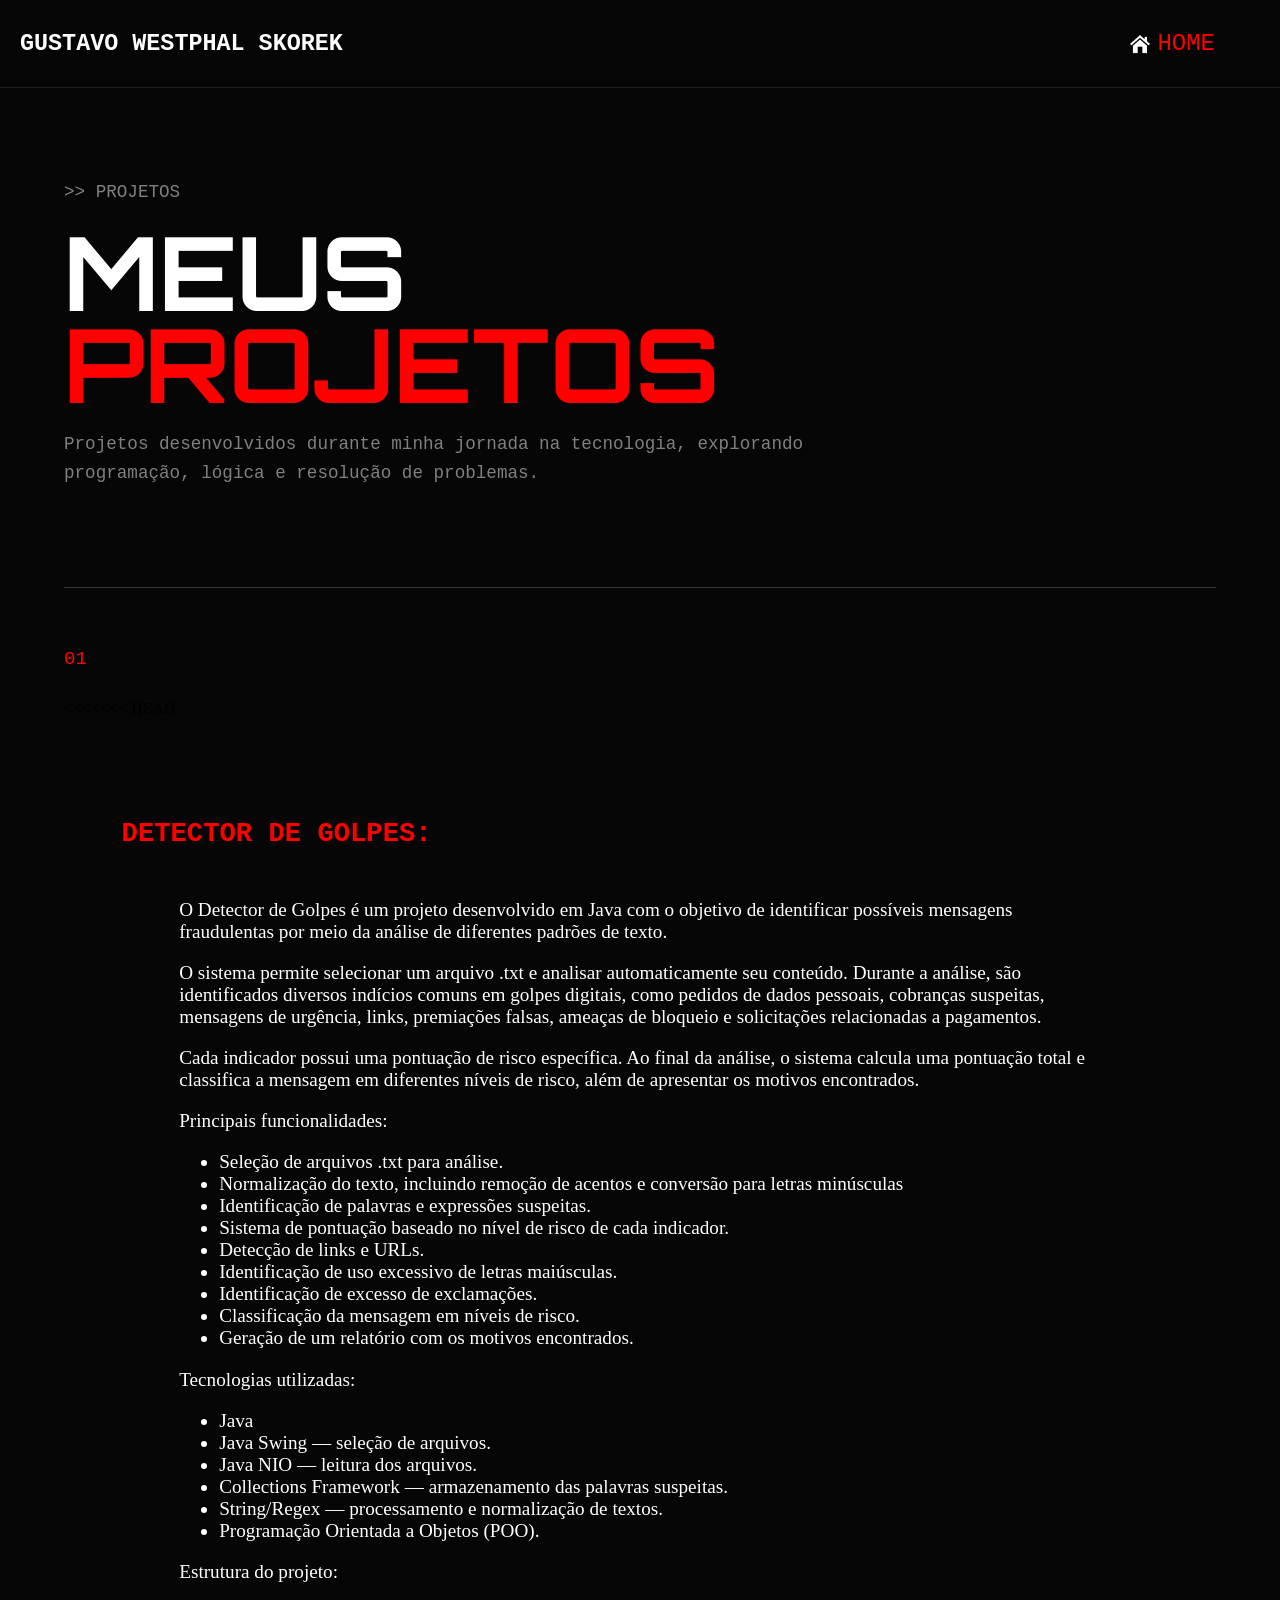
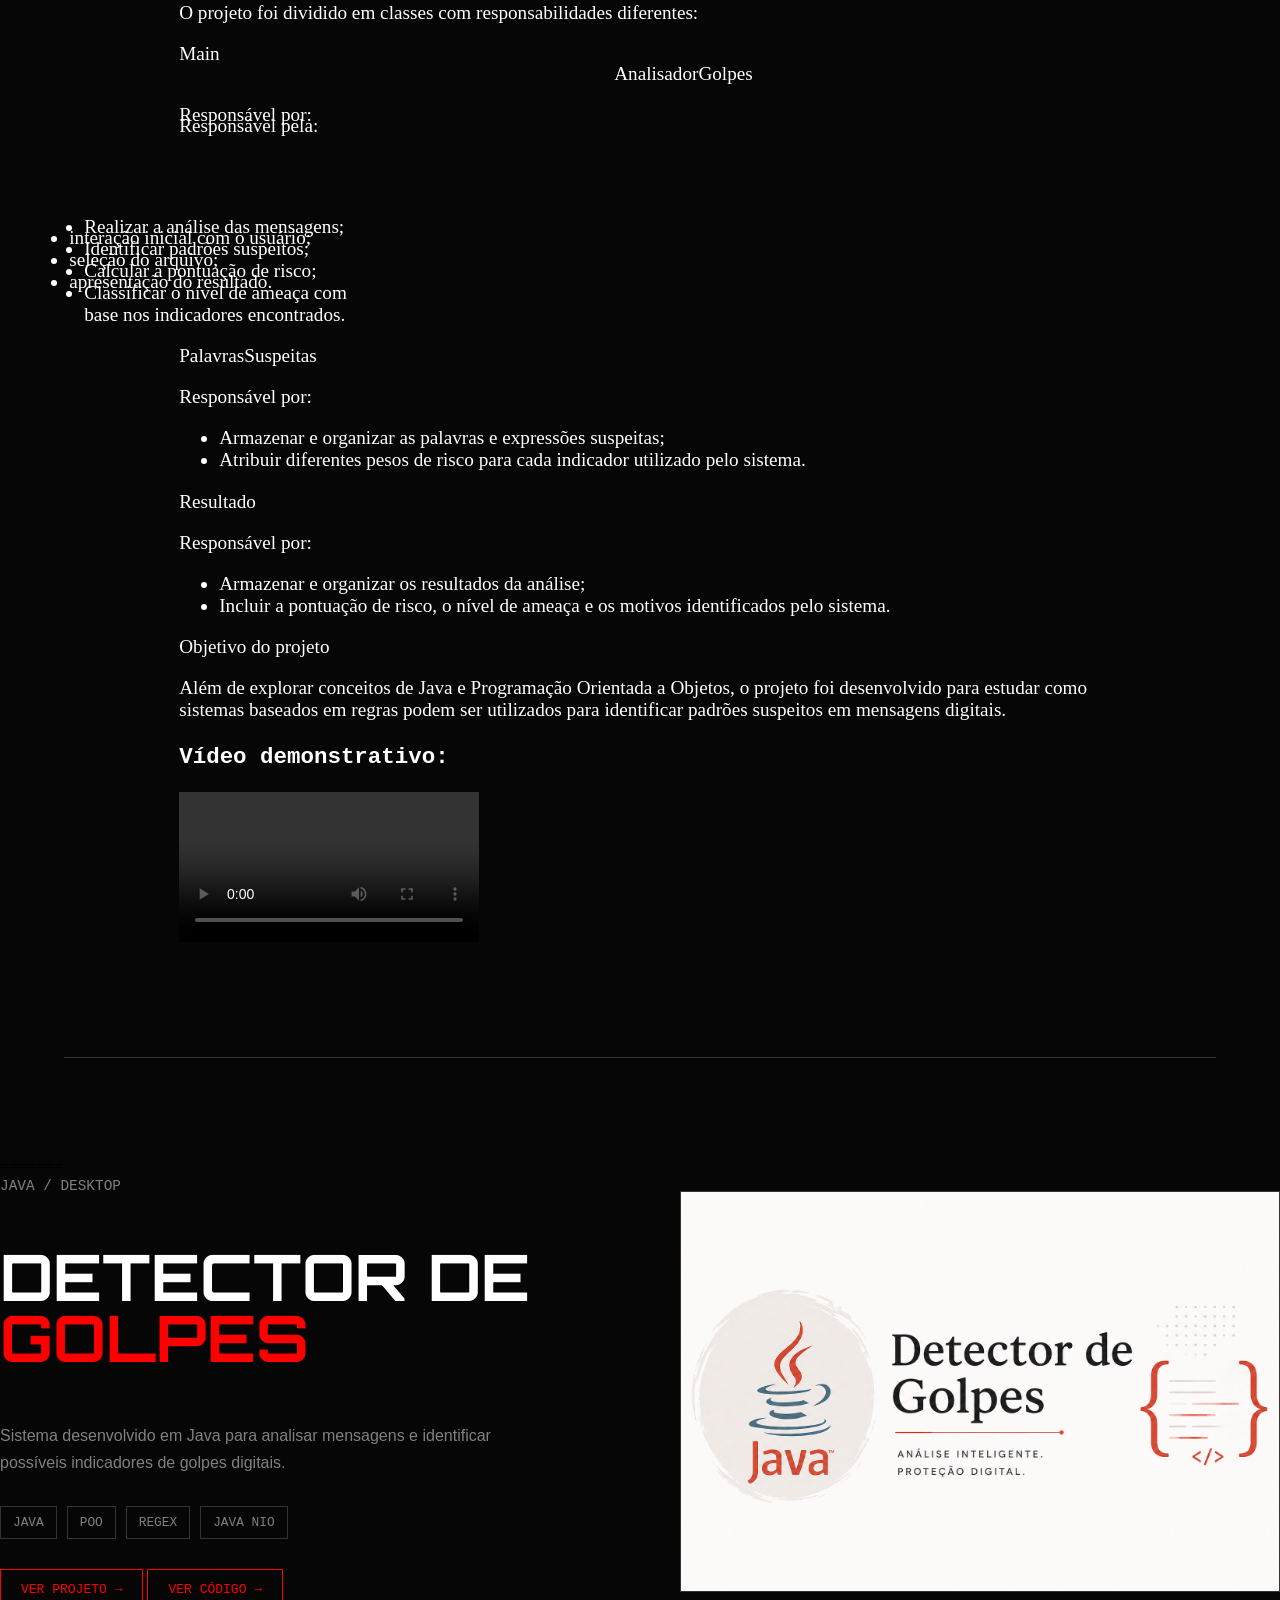
==== commit f756d110: "Refatorada página de projetos, adicionada página do detector de golpes, responsividade para mobile n" ====
--- a/projetos.html
+++ b/projetos.html
@@ -1,11 +1,17 @@
 <!DOCTYPE html>
-<html lang="en">
+<html lang="pt-br">
 <head>
     <meta charset="UTF-8">
     <meta name="viewport" content="width=device-width, initial-scale=1.0">
     <link rel="stylesheet" href="style.css">
+<<<<<<< HEAD
     <link rel="shortcut icon" href="favicon.ico" type="image/x-icon">
     <title>Projetos</title>
+=======
+    <link rel="stylesheet" href="projetos.css">
+    <link rel="shortcut icon" href="favicon.ico" type="image/x-icon">
+    <title>Projetos | Gustavo Westphal Skorek</title>
+>>>>>>> 2c806f8 (Refatorada página de projetos, adicionada página do detector de golpes, responsividade para mobile no cabeçalho e refatoração em styles.css)
 </head>
 <body>
     <header id="Cabecalho">
@@ -18,14 +24,32 @@
         </div>
     </header>
 
-    <main>
-        <section>
-            <div class="meus_projetos">
-                <h1 class="name">Meus Projetos</h1>
+    <main class="pagina-projetos">
+
+    <section class="projetos-intro">
+        <p class="topicos">>> PROJETOS</p>
+
+        <h1>
+            MEUS<br>
+            <span>PROJETOS</span>
+        </h1>
+
+        <p>
+            Projetos desenvolvidos durante minha jornada na tecnologia,
+            explorando programação, lógica e resolução de problemas.
+        </p>
+    </section>
+
+
+    <section class="lista-projetos">
+
+        <article class="card-projeto">
+
+            <div class="numero-projeto">
+                01
             </div>
-            <h2 class="proj_desenv">AQUI ESTÃO ALGUNS PROJETOS QUE DESENVOLVI:</h2>
-        </section>
 
+<<<<<<< HEAD
         <section class="projeto_1">
             <h3 class="titulo_pj1">DETECTOR DE GOLPES:</h3>
             <div class="desc_proj">
@@ -96,12 +120,58 @@
                 <p>Objetivo do projeto</p>
                 <p>Além de explorar conceitos de Java e Programação Orientada a Objetos, o projeto foi desenvolvido para estudar como sistemas baseados em regras podem ser utilizados para identificar padrões suspeitos em mensagens digitais.</p>
                 <h3 class="tit_video">Vídeo demonstrativo:</h3>
-                <video class="video" src="videos/vídeo-projeto1.mp4" type="video/mp4" controls> 
-                
+                <video class="video" src="videos/vídeo-projeto1.mp4" type="video/mp4" controls>                
         </section>
 
     </main>
+=======
+            <div class="conteudo-projeto">
 
+                <div class="projeto-info">
+
+                    <span class="categoria">
+                        JAVA / DESKTOP
+                    </span>
+
+                    <h2>
+                        DETECTOR DE<br>
+                        <span>GOLPES</span>
+                    </h2>
+
+                    <p>
+                        Sistema desenvolvido em Java para analisar
+                        mensagens e identificar possíveis indicadores
+                        de golpes digitais.
+                    </p>
+
+                    <div class="tecnologias">
+                        <span>JAVA</span>
+                        <span>POO</span>
+                        <span>REGEX</span>
+                        <span>JAVA NIO</span>
+                    </div>
+
+                    <a href="detector-de-golpes.html" class="botao-ver-projeto">VER PROJETO →</a>
+                    <a class="botao-ver-projeto" href="https://github.com/gustavows17/Trabalho-Detector-De-Golpes" target="_blank" rel="external">VER CÓDIGO →</a>
+
+                </div>
+
+                <div class="preview-projeto">
+
+                    <img
+                        src="img/img-detector-de-golpes.png"
+                        alt="Detector de Golpes"
+                    >
+
+                </div>
+
+            </div>
+>>>>>>> 2c806f8 (Refatorada página de projetos, adicionada página do detector de golpes, responsividade para mobile no cabeçalho e refatoração em styles.css)
+
+        </article>
+    </section>
+
+</main>
     
     
 </body>
--- a/style.css
+++ b/style.css
@@ -1,396 +1,448 @@
 @charset "UTF-8";
 
+/* =====================================================
+   1. FONTES E CONFIGURAÇÕES
+===================================================== */
+
 @import url('https://fonts.googleapis.com/css2?family=Orbitron:wght@400..900&display=swap');
 
 @font-face {
-    font-family: "Futuro";
-    src: url("./fonts/Futuro.otf") format("opentype");
-    font-weight: normal;
-    font-style: normal;
+    font-family:"Futuro";
+    src:url("./fonts/Futuro.otf") format("opentype");
+    font-weight:normal;
+    font-style:normal;
+}
+
+:root {
+    --cor-fundo:#060606;
+    --cor-principal:red;
+    --cor-texto:white;
+    --cor-texto-secundario:gray;
+    --cor-borda:#333;
+    --largura-conteudo:min(1200px,90%);
+}
+
+
+/* =====================================================
+   2. ESTILOS GERAIS
+===================================================== */
+
+* {
+    box-sizing:border-box;
+}
+
+html {
+    scroll-behavior:smooth;
 }
 
 body {
-    margin: 0 auto;
-    background-color: #060606;
+    margin:0;
+    background-color:var(--cor-fundo);
+}
+
+a {
+    text-decoration:none;
 }
 
 h3 {
-    color: white;
-    font-family: monospace;
-}
-
-.titulos {
-    width: min(1200px, 90%);
-    margin: 20px auto;
-}
-
-.tit_cima {
-    color: white;
-    font-family: monospace;
-    font-size: 4rem;
-}
-
-.tit_baixo {
-    color: red;
-    font-family: "Futuro", sans-serif; 
-    margin-top: -70px;
-    font-size: 4rem;
-}
+    color:var(--cor-texto);
+    font-family:monospace;
+}
+
+
+/* =====================================================
+   3. ELEMENTOS REUTILIZÁVEIS
+===================================================== */
 
 .topicos {
-    font-size: 1rem;
-    color: red;
-    list-style: none;
-    font-family: monospace;
+    color:var(--cor-principal);
+    list-style:none;
+    font-family:monospace;
+    font-size:1rem;
 }
 
 .hr {
-    border: none;
-    border-top: 0.5px solid rgb(49, 49, 49);
-    max-width: 80%;
-    
-}
-
+    max-width:80%;
+    border:none;
+    border-top:0.5px solid rgb(49,49,49);
+}
+
+.hr1,
+.hr_exp {
+    border:none;
+    border-top:0.5px solid rgb(49,49,49);
+}
+
+
+/* =====================================================
+   4. CABEÇALHO
+===================================================== */
 
 #Cabecalho {
-    position: fixed;
-    top: 0;
-    left: 0;
-    width: 100%;
-    height: 88px;
-    display: flex;
-    align-items: center;
-    justify-content: space-between;
-    padding: 0 20px;
-    background-color: #060606f6;
-    border-bottom: 1px solid #3333338e;
-    border-radius: 0px;
-    z-index: 9999;
+    position:fixed;
+    top:0;
+    left:0;
+    z-index:9999;
+    width:100%;
+    height:88px;
+    display:flex;
+    align-items:center;
+    justify-content:space-between;
+    padding:0 20px;
+    background-color:#060606f6;
+    border-bottom:1px solid #3333338e;
 }
 
 .Logo_cabecalho {
-    font-size: 0.9em;
-    color: white;
-    font-family: monospace;
-}
-
-a {
-    text-decoration: none;
-}
-
-.botao_menu {
-    padding: 8px 15px;
-    display: inline-block;
-    color: white;
-    font-family: monospace;
-    font-size: 1.1rem;
-
+    color:var(--cor-texto);
+    font-family:monospace;
+    font-size:0.9em;
+}
+
+.Menu_cabecalho {
+    display:flex;
+    align-items:center;
+    gap:15px;
+    margin-right:30px;
+}
+
+
+/* =====================================================
+   5. BOTÕES DO CABEÇALHO
+===================================================== */
+
+.botao_menu,
+.botao_projetos {
+    display:inline-flex;
+    align-items:center;
+    padding:8px 15px;
+    font-family:monospace;
+    font-size:1.1rem;
     transition:
         color 0.2s ease,
         transform 0.2s ease;
 }
 
+.botao_menu {
+    color:var(--cor-texto);
+}
+
+.botao_projetos {
+    color:var(--cor-principal);
+}
+
 .botao_menu:hover {
-    color: red;
-    transform: translateY(-2px);
-}
-
-.botao_projetos {
-    padding: 8px 15px;
-    display: inline-block;
-    color: red;
-    font-family: monospace;
-    font-size: 1.1rem;
-
-    transition:
-        color 0.2s ease,
-        transform 0.2s ease;
+    color:var(--cor-principal);
+    transform:translateY(-2px);
 }
 
 .botao_projetos:hover {
-    color: gray;
-    transform: translateY(-2px);
-}
-
-.botao_projetos:hover {
-    -webkit-text-fill-color: gray;
-}
-
-.botao_menu:hover {
-    color: red;
-    border-color: red;
-}
-
-.Menu_cabecalho {
-    display: flex;
-    gap: 15px;
-    margin-right: 30px;
-}
+    color:gray;
+    -webkit-text-fill-color:gray;
+    transform:translateY(-2px);
+}
+
+.img_home {
+    width:18px;
+    height:18px;
+    display:inline-block;
+    margin-right:7px;
+    object-fit:contain;
+    vertical-align:middle;
+}
+
+
+/* =====================================================
+   6. APRESENTAÇÃO INICIAL
+===================================================== */
 
 .apresentacao {
-    width: min(1200px, 90%);
-    margin: 200px auto 0;
-    font-size: 3.5em;
+    width:var(--largura-conteudo);
+    margin:200px auto 0;
+    font-size:3.5em;
 }
 
 .welcome {
-    margin: 0 0 100px;
-    font-size: 30px;
-    color: white;
-    font-family: "JetBrains Mono", monospace;
+    margin:0 0 100px;
+    color:var(--cor-texto);
+    font-family:"JetBrains Mono",monospace;
+    font-size:30px;
 }
 
 .name {
-    color: red;
-    font-size: 8rem;
-    margin-bottom: 100px;
-    font-family: "Orbitron", sans-serif;
-    font-style: normal;
-    font-weight: bolder;
-
-    animation: aparecerNome 1s ease-out;
-}
-
-@keyframes aparecerNome {
-
-    from {
-        opacity: 0;
-        transform: translateX(-60px);
-    }
-
-    to {
-        opacity: 1;
-        transform: translateX(0);
-    }
-
+    margin-bottom:100px;
+    color:var(--cor-principal);
+    font-family:"Orbitron",sans-serif;
+    font-size:8rem;
+    font-style:normal;
+    font-weight:bolder;
+    animation:aparecerNome 1s ease-out;
 }
 
 .p {
-    width: min(1200px, 90%);
-    margin: 0 auto 50px;
-    font-size: 1.1rem;
-    color: white;
-    font-family: monospace
-    
+    width:var(--largura-conteudo);
+    margin:0 auto 50px;
+    color:var(--cor-texto);
+    font-family:monospace;
+    font-size:1.1rem;
+}
+
+.botoes {
+    width:var(--largura-conteudo);
+    margin:0 auto 70px;
 }
 
 .botaoinf {
-    padding: 8px 15px;
-    display: inline-block;
-    color: red;
-    border: 1px solid red;
-    font-family: monospace;
-    font-size: 1rem;
-    transition: 0.2s;
-    margin: 2.5px;
+    display:inline-block;
+    margin:2.5px;
+    padding:8px 15px;
+    border:1px solid var(--cor-principal);
+    color:var(--cor-principal);
+    font-family:monospace;
+    font-size:1rem;
+    transition:0.2s;
 }
 
 .botaoinf:hover {
-    color: gray;
-    border-color: gray;
-}
-
-.botoes {
-    width: min(1200px, 90%);
-    margin: 0 auto 70px;
-}
-
+    color:gray;
+    border-color:gray;
+}
+
+
+/* =====================================================
+   7. SOBRE E FORMAÇÃO
+===================================================== */
+
+.sobre_e_formacao {
+    width:var(--largura-conteudo);
+    display:grid;
+    grid-template-columns:1fr 1fr;
+    align-items:start;
+    gap:80px;
+    margin:150px auto;
+}
 
 .sobre_completo {
-    width: min(1200px, 90%);
-    margin: 100px auto;
+    width:100%;
+    margin:100px auto;
 }
 
 .sobre_texto {
-    max-width: 600px;
-    font-size: 1.2em;
-    color: gray;
-    font-family: sans-serif;
-}
+    max-width:600px;
+    color:gray;
+    font-family:sans-serif;
+    font-size:1.2em;
+}
+
 .p_sobre {
-    margin-bottom: -20px;
-}
-
-.sobre_e_formacao {
-    width: min(1200px, 90%);
-    margin: 150px auto;
-    display: grid;
-    grid-template-columns: 1fr 1fr;
-    gap: 80px;
-    align-items: start;
+    margin-bottom:-20px;
 }
 
 .formacao_sobre {
-    margin-top: 90px;
+    margin-top:90px;
 }
 
 .empresa_escola {
-    font-size: 1.3rem;
-}
-
-.hr1 {
-    border: none;
-    border-top: 0.5px solid rgb(49, 49, 49);
+    font-size:1.3rem;
 }
 
 .formacao_titulo {
-    font-size: 1rem;
-    color: red;
-    margin-bottom: 57px;
-    font-family: monospace;
-}
-
+    margin-bottom:57px;
+    color:var(--cor-principal);
+    font-family:monospace;
+    font-size:1rem;
+}
 
 .formacao1 {
-    margin-top: 5px;
+    margin-top:5px;
 }
 
 .formacao_info {
-    display: flex;
-    justify-content: space-between;
-    align-items: center;
-    gap: 20px;
+    display:flex;
+    align-items:center;
+    justify-content:space-between;
+    gap:20px;
 }
 
 .pinfo,
 .datas {
-    color: gray;
-    margin: 0;
-    font-family: sans-serif;
-    font-size: 1rem;
+    margin:0;
+    color:gray;
+    font-family:sans-serif;
+    font-size:1rem;
 }
 
 .status {
-    color: gray;
-    font-size: 1.1rem;
-    font-family: sans-serif;
+    color:gray;
+    font-family:sans-serif;
+    font-size:1.1rem;
 }
 
 .abertoopr {
-    color: red;
-}
+    color:var(--cor-principal);
+}
+
+
+/* =====================================================
+   8. HABILIDADES
+===================================================== */
 
 #hab {
-    width: min(1200px, 90%);
-    margin: 100px auto 30px;
-    font-size: 1rem;
-    color: red;
-    list-style: none;
-    font-family: monospace;
-}
-
+    width:var(--largura-conteudo);
+    margin:100px auto 30px;
+    color:var(--cor-principal);
+    list-style:none;
+    font-family:monospace;
+    font-size:1rem;
+}
+
+.titulos {
+    width:var(--largura-conteudo);
+    margin:20px auto;
+}
+
+.tit_cima {
+    color:var(--cor-texto);
+    font-family:monospace;
+    font-size:4rem;
+}
+
+.tit_baixo {
+    margin-top:-70px;
+    color:var(--cor-principal);
+    font-family:"Futuro",sans-serif;
+    font-size:4rem;
+}
 
 .nome_tech {
-    color: gray;
-    font-family: monospace;
-    font-size: 1.2rem;
+    color:gray;
+    font-family:monospace;
+    font-size:1.2rem;
 }
 
 .skills_grid {
-    width: min(1200px, 90%);
-    margin: 0 auto;
-
-    display: grid;
-    grid-template-columns: 1fr 1fr;
-    gap: 50px 80px;
+    width:var(--largura-conteudo);
+    display:grid;
+    grid-template-columns:1fr 1fr;
+    gap:50px 80px;
+    margin:0 auto;
 }
 
 .skills_grid ul {
-    display: flex;
-    flex-wrap: wrap;
-    gap: 8px;
-    list-style: none;
-    padding: 0;
-    margin: 0;
+    display:flex;
+    flex-wrap:wrap;
+    gap:8px;
+    margin:0;
+    padding:0;
+    list-style:none;
 }
 
 .skills_grid li {
-    border: 1px solid #333;
-    padding: 8px 12px;
-    color: gray;
-    font-family: monospace;
-    font-size: 1rem;
+    padding:8px 12px;
+    border:1px solid var(--cor-borda);
+    color:gray;
+    font-family:monospace;
+    font-size:1rem;
 }
 
 .fundamentos,
 .comportamentais {
-    grid-column: 1 / -1;
+    grid-column:1 / -1;
 }
 
 .comportamentais {
     margin-bottom: 150px;
 }
 
+
+/* =====================================================
+   9. NÍVEL TÉCNICO
+===================================================== */
+
 .nivel_tecnico_tabela {
-    width: min(1200px, 90%);
-    margin: 100px auto;
-    justify-content: space-between;
+    width:var(--largura-conteudo);
+    margin:100px auto;
 }
 
 .nivel_tecnico_tabela h2 {
-    color: red;
-    font-size: 1.3em;
-    margin-bottom: 30px;
-    font-family: monospace;
+    margin-bottom:30px;
+    color:var(--cor-principal);
+    font-family:monospace;
+    font-size:1.3em;
 }
 
 .nivel_tecnico_tabela table {
-    width: 100%;
-    border-collapse: collapse;
+    width:100%;
+    border-collapse:collapse;
 }
 
 .nivel_tecnico_tabela th {
-    display: none;
+    display:none;
 }
 
 .nivel_tecnico_tabela td {
-    padding: 10px 0;
-    color: gray;
-    font-family: monospace;
-    font-size: 1.1rem;
+    padding:10px 0;
+    color:gray;
+    font-family:monospace;
+    font-size:1.1rem;
+}
+
+.nivel_tecnico_tabela td:last-child {
+    padding-left:30px;
+    color:var(--cor-principal);
+    font-weight:bold;
+    text-align:right;
+}
+
+.nivel_tecnico_tabela td:nth-child(2) {
+    width:60%;
+    padding-right:30px;
+    padding-left:30px;
 }
 
 .barra {
-    width: 70%;
-    height: 1px;
-    background-color: #292929;
-
-}
+    width:70%;
+    height:1px;
+    background-color:#292929;
+}
+
+.progresso {
+    height:1px;
+    background-color:var(--cor-principal);
+    transform:scaleX(0);
+    transform-origin:left;
+    transition:transform 1.2s ease;
+}
+
+.html {
+    width:70%;
+}
+
+.css {
+    width:50%;
+}
+
+.java_nivel {
+    width:20%;
+}
+
+.postgres {
+    width:30%;
+}
+
+.git {
+    width:60%;
+}
+
+.office {
+    width: 75%;
+}
+
+
+/* Animação das barras */
 
 .progresso {
     height: 1px;
-    background-color: red;
-}
-
-.html {
-    width: 70%;
-}
-
-.css {
-    width: 50%;
-}
-
-.java_nivel {
-    width: 20%;
-}
-
-.postgres {
-    width: 30%;
-}
-
-.git {
-    width: 60%;
-}
-
-.office {
-    width: 75%;
-}
-
-
-/* Animação das barras de skills */
-
-.progresso {
-    height: 1px;
 
     background-color: red;
 
@@ -401,169 +453,159 @@
 }
 
 .animar.visivel .progresso {
-    transform: scaleX(1);
-}
-
-.nivel_tecnico_tabela td:last-child {
-    color: red;
-    font-weight: bold;
-    text-align: right;
-    padding-left: 30px;
-}
-
-.nivel_tecnico_tabela td:nth-child(2) {
-    width: 60%;
-    padding-left: 30px;
-    padding-right: 30px;
-}
+    transform:scaleX(1);
+}
+
+
+/* =====================================================
+   10. EXPERIÊNCIA
+===================================================== */
 
 #experiencia {
-    width: min(1200px, 90%);
-    margin: 0 auto;
-}
-
-.hr_exp {
-border: none;
-border-top: 0.5px solid rgb(49, 49, 49);
-max-width: 100%;
-}
-
-#experiencia {
-    width: min(1200px, 90%);
-    margin: 100px auto;
-} 
+    width:var(--largura-conteudo);
+    margin:100px auto;
+}
 
 .exp_topico {
-    color: red;
-    font-size: 1rem;
-    margin-bottom: 30px;
-    font-family: monospace;
+    margin-bottom:30px;
+    color:var(--cor-principal);
+    font-family:monospace;
+    font-size:1rem;
 }
 
 .experiencia_titulo {
-    font-size: 3rem;
-    margin-bottom: 50px;
+    margin-bottom:50px;
+    font-size:3rem;
 }
 
 .exp_cabecalho {
-    display: flex;
-    justify-content: space-between;
-    align-items: center;
+    display:flex;
+    align-items:center;
+    justify-content:space-between;
 }
 
 .exp_empresa {
-    display: flex;
-    align-items: center;
-    gap: 15px;
-    color: white;
-    font-family: monospace;
-    font-size: 1.5rem;
-    margin-top: 20px;
+    display:flex;
+    align-items:center;
+    gap:15px;
+    margin-top:20px;
+    color:var(--cor-texto);
+    font-family:monospace;
+    font-size:1.5rem;
 }
 
 .tit_exp {
-    margin: 0;
+    margin:0;
 }
 
 .setor_exp {
-    border: 1px solid #333;
-    padding: 4px 8px;
-    color: #555;
-    font-family: monospace;
-    font-size: 0.8rem;
+    padding:4px 8px;
+    border:1px solid var(--cor-borda);
+    color:#555;
+    font-family:monospace;
+    font-size:0.8rem;
 }
 
 .data_exp {
-    margin: 0;
-    color: #555;
-    font-family: monospace;
-    font-size: 0.9rem;
+    margin:0;
+    color:#555;
+    font-family:monospace;
+    font-size:0.9rem;
 }
 
 .funcao_exp {
-    margin: 8px 0 15px;
-    color: #555;
-    font-family: monospace;
-    font-weight: normal;
-    font-size: 1rem;
+    margin:8px 0 15px;
+    color:#555;
+    font-family:monospace;
+    font-size:1rem;
+    font-weight:normal;
 }
 
 .tasks_exp {
-    list-style: none;
-    padding: 0;
-    margin: 0;
-    margin-bottom: 20px;
+    margin:0 0 20px;
+    padding:0;
+    list-style:none;
 }
 
 .tasks_exp li {
-    color: #555;
-    margin-bottom: 8px;
-    font-size: 1rem;
-    font-family: sans-serif;
+    margin-bottom:8px;
+    color:#555;
+    font-family:sans-serif;
+    font-size:1rem;
 }
 
 .tasks_exp li::before {
-    content: "› ";
-    color: red;
-}
+    content:"› ";
+    color:var(--cor-principal);
+}
+
+
+/* =====================================================
+   11. CONTATO
+===================================================== */
 
 #contato {
-    width: min(1200px, 90%);
-    margin: 150px auto 0;
+    width:var(--largura-conteudo);
+    margin:150px auto 0;
 }
 
 .Contato_titulo {
-    font-size: 3rem;
-    margin-bottom: 20px;
+    margin-bottom:20px;
+    font-size:3rem;
 }
 
 .contato_descricao {
-    max-width: 600px;
-    color: gray;
-    font-size: 1rem;
-    margin-bottom: 45px;
-    font-family: sans-serif;
+    max-width:600px;
+    margin-bottom:45px;
+    color:gray;
+    font-family:sans-serif;
+    font-size:1rem;
 }
 
 .contato_info {
-    width: 100%;
+    width:100%;
 }
 
 .contato_linha {
-    display: flex;
-    justify-content: space-between;
-    align-items: center;
-    padding: 17px 0;
-    border-bottom: 1px solid #222;
-    color: #555;
-    font-family: monospace;
-    font-size: 1rem;
+    display:flex;
+    align-items:center;
+    justify-content:space-between;
+    padding:17px 0;
+    border-bottom:1px solid #222;
+    color:#555;
+    font-family:monospace;
+    font-size:1rem;
 }
 
 .contato_linha > span:first-child {
-    color: #444;
-    letter-spacing: 2px;
+    color:#444;
+    letter-spacing:2px;
 }
 
 .contato_linha > span:last-child,
 .contato_linha a {
-    color: #555;
-    text-decoration: none;
+    color:#555;
+    text-decoration:none;
 }
 
 .contato_linha a:hover {
-    color: red;
-}
+    color:var(--cor-principal);
+}
+
+
+/* =====================================================
+   12. RODAPÉ
+===================================================== */
 
 footer {
-    margin-top: 100px;
-    text-align: center;
-    color: rgba(128, 128, 128, 0.537);
-    font-family: monospace;
-    font-size: 0.8rem;
-    padding: 10px;
-    display: flex;
-    justify-content: space-between;
+    display:flex;
+    justify-content:space-between;
+    margin-top:100px;
+    padding:10px;
+    color:rgba(128,128,128,0.537);
+    font-family:monospace;
+    font-size:0.8rem;
+    text-align:center;
 }
 
 
@@ -619,43 +661,74 @@
             color: white;
         }
 
-        .tit_video  {
-            color: red;
-            font-size: 1.5rem;
-            margin: 100px;
+        .main_pj1 {
+            margin-top: -50px;
+            margin-left: -40px;
+            display: flex
+        }
+
+        .img1_pj1 {
+            max-width: 30dvw;
+            margin-top: -6px; 
+        }
+
+        .desc_mainpj1 {
+            margin-top: 50px;
+        }
+
+        .list_main {
+            margin-top: 90px;
+            margin-left: -150px;
+        }
+
+        .analisador_pj1 {
             display: flex;
-            justify-content: center;
-        }
-
-        .video {
-            max-width: 70%;
-            position: relative;
-            left: 15%;
-        }
-
-
-
-
-
+        }
+
+        .img2_pj1 {
+            max-width: 30dvw;
+            margin-left: 400px;
+            margin-top: -50px;
+        }
+
+        .tit_anali {
+            margin-left: 435px;
+            margin-top: -250px;
+
+        }
+
+        .list_anali {
+            margin-top: 90px;
+            margin-left: -135px;
+            
+
+        }
+
+        .desc_analipj1 {
+           margin-left: px;
+        }
 
 
 
 /* ANIMAÇÃO AO ROLAR */
 
-    .animar {
-        opacity: 0;
-        transform: translateY(40px);
-
-        transition:
-            opacity 0.8s ease,
-            transform 0.8s ease;
+    .botoes{
+        display:flex;
+        flex-wrap:wrap;
+        gap:8px;
+        margin-bottom:50px;
     }
 
-    .animar.visivel {
-        opacity: 1;
-        transform: translateY(0);
+    .botaoinf{
+        margin:0;
+        padding:8px 10px;
+        font-size:0.8rem;
     }
 
-    .animar
-    .animar.visivel
-    @keyframes aparecerNome+
+    /* LINHA */
+
+    .hr{
+        max-width:90%;
+    }
+}
--- a/projetos.css
+++ b/projetos.css
@@ -0,0 +1,113 @@
+
+.pagina-projetos {
+    width:var(--largura-conteudo);
+    margin:160px auto 100px;
+}
+
+.projetos-intro {
+    margin-bottom:100px;
+}
+
+.projetos-intro h1 {
+    margin:20px 0;
+    color:var(--cor-texto);
+    font-family:"Orbitron",sans-serif;
+    font-size:clamp(3rem,8vw,7rem);
+    line-height:0.9;
+}
+
+.projetos-intro h1 span {
+    color:var(--cor-principal);
+}
+
+.projetos-intro p {
+    max-width:800px;
+    color:gray;
+    font-family:monospace;
+    font-size:1.1rem;
+    line-height:1.6;
+}
+
+.card-projeto {
+    margin-bottom:80px;
+    padding:60px 0;
+    border-top:1px solid var(--cor-borda);
+    border-bottom:1px solid var(--cor-borda);
+}
+
+.numero-projeto {
+    margin-bottom:30px;
+    color:var(--cor-principal);
+    font-family:monospace;
+    font-size:1.2rem;
+}
+
+.conteudo-projeto {
+    display:grid;
+    grid-template-columns:1fr 1fr;
+    align-items:center;
+    gap:80px;
+}
+
+.categoria {
+    color:gray;
+    font-family:monospace;
+    font-size:0.9rem;
+}
+
+.projeto-info h2 {
+    color:var(--cor-texto);
+    font-family:"Orbitron",sans-serif;
+    font-size:clamp(2rem,5vw,4.5rem);
+    line-height:0.95;
+}
+
+.projeto-info h2 span {
+    color:var(--cor-principal);
+}
+
+.projeto-info p {
+    max-width:500px;
+    color:gray;
+    font-family:sans-serif;
+    line-height:1.7;
+}
+
+.tecnologias {
+    display:flex;
+    flex-wrap:wrap;
+    gap:10px;
+    margin:30px 0;
+}
+
+.tecnologias span {
+    padding:8px 12px;
+    border:1px solid var(--cor-borda);
+    color:gray;
+    font-family:monospace;
+    font-size:0.8rem;
+}
+
+.preview-projeto img {
+    width:100%;
+    border:1px solid var(--cor-borda);
+    transition:transform 0.3s ease;
+}
+
+.preview-projeto img:hover {
+    transform:scale(1.03);
+}
+
+.botao-ver-projeto {
+    display:inline-block;
+    padding:12px 20px;
+    border:1px solid var(--cor-principal);
+    color:var(--cor-principal);
+    font-family:monospace;
+    transition:0.3s;
+}
+
+.botao-ver-projeto:hover {
+    background-color:var(--cor-principal);
+    color:black;
+}
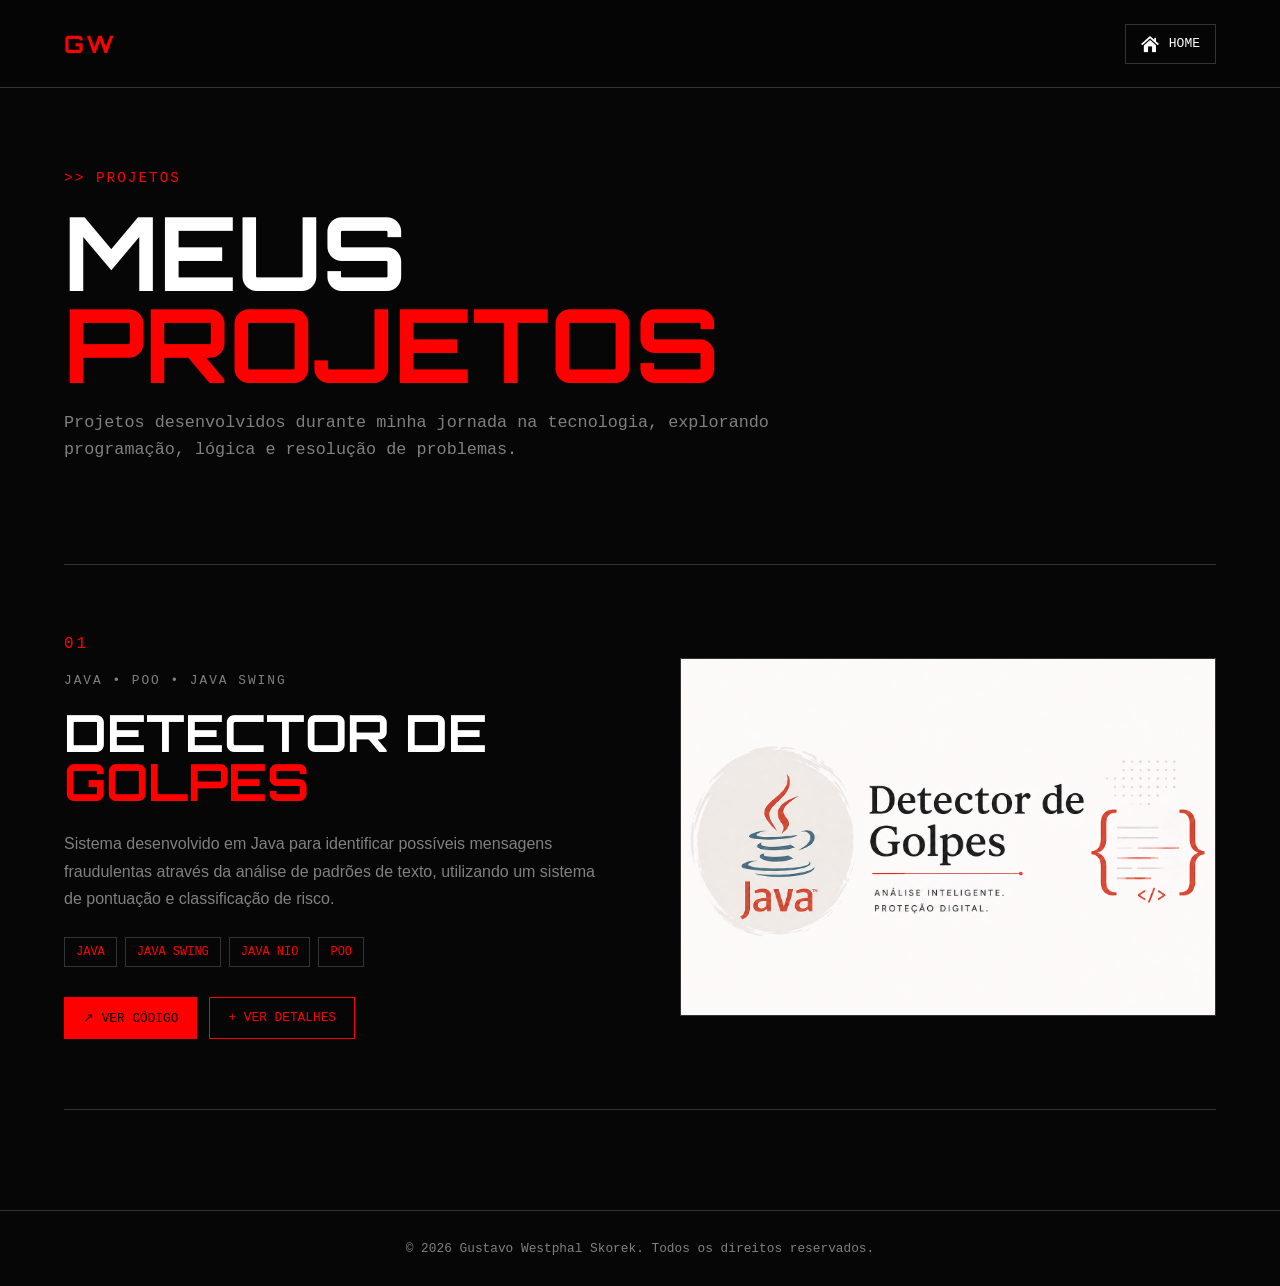
==== commit 2232a9d3: "Resolvido conflito de merge e reestilizada página de projetos." ====
--- a/projetos.html
+++ b/projetos.html
@@ -1,178 +1,79 @@
 <!DOCTYPE html>
-<html lang="pt-br">
+<html lang="pt-BR">
 <head>
     <meta charset="UTF-8">
     <meta name="viewport" content="width=device-width, initial-scale=1.0">
-    <link rel="stylesheet" href="style.css">
-<<<<<<< HEAD
+    <meta name="description" content="Projetos desenvolvidos por Gustavo Westphal Skorek">
+    <meta name="author" content="Gustavo Westphal Skorek">
     <link rel="shortcut icon" href="favicon.ico" type="image/x-icon">
-    <title>Projetos</title>
-=======
     <link rel="stylesheet" href="projetos.css">
     <link rel="shortcut icon" href="favicon.ico" type="image/x-icon">
     <title>Projetos | Gustavo Westphal Skorek</title>
->>>>>>> 2c806f8 (Refatorada página de projetos, adicionada página do detector de golpes, responsividade para mobile no cabeçalho e refatoração em styles.css)
 </head>
 <body>
-    <header id="Cabecalho">
-        <div class="Logo_cabecalho">
-            <h1>GUSTAVO WESTPHAL SKOREK</h1>
-        </div>
-        <div class="Menu_cabecalho">
-               <a class="botao_menu" href="index.html"><img class="img_home" src="img-icone/home.png" alt="Voltar para home" ><span class="botao_home">HOME</span></a>
 
-        </div>
-    </header>
+<header id="Cabecalho">
+    <div class="Logo_cabecalho">
+        <h1>GW</h1>
+    </div>
+    <nav class="Menu_cabecalho">
+        <a class="botao_menu" href="index.html">
+            <img class="img_home" src="img-icone/home.png" alt="Voltar para a página inicial">
+            <span>HOME</span>
+        </a>
+    </nav>
+</header>
 
-    <main class="pagina-projetos">
+<main class="pagina-projetos">
 
     <section class="projetos-intro">
         <p class="topicos">>> PROJETOS</p>
-
-        <h1>
-            MEUS<br>
-            <span>PROJETOS</span>
-        </h1>
-
+        <h1>MEUS<br><span>PROJETOS</span></h1>
         <p>
             Projetos desenvolvidos durante minha jornada na tecnologia,
             explorando programação, lógica e resolução de problemas.
         </p>
     </section>
 
-
     <section class="lista-projetos">
 
-        <article class="card-projeto">
+        <article class="projeto">
+            <div class="projeto-info">
+                <span class="numero-projeto">01</span>
+                <p class="categoria">JAVA • POO • JAVA SWING</p>
+                <h2>DETECTOR DE <span>GOLPES</span></h2>
+                <p class="descricao">
+                    Sistema desenvolvido em Java para identificar possíveis
+                    mensagens fraudulentas através da análise de padrões de texto,
+                    utilizando um sistema de pontuação e classificação de risco.
+                </p>
+                <div class="tecnologias">
+                    <span>JAVA</span>
+                    <span>JAVA SWING</span>
+                    <span>JAVA NIO</span>
+                    <span>POO</span>
+                </div>
+                <div class="botoes-projeto">
+                    <a class="botao-codigo" href="https://github.com/gustavows17/Trabalho-Detector-De-Golpes" target="_blank" rel="noopener noreferrer">
+                        ↗ VER CÓDIGO
+                    </a>
+                    <a class="botao-detalhes" href="detector-de-golpes.html">
+                        + VER DETALHES
+                    </a>
+                </div>
+            </div>
+            <div class="projeto-imagem">
+                <img src="img/img-detector-de-golpes.png" alt="Preview do projeto Detector de Golpes">
+            </div>
+        </article>
 
-            <div class="numero-projeto">
-                01
-            </div>
-
-<<<<<<< HEAD
-        <section class="projeto_1">
-            <h3 class="titulo_pj1">DETECTOR DE GOLPES:</h3>
-            <div class="desc_proj">
-                <p>O Detector de Golpes é um projeto desenvolvido em Java com o objetivo de identificar possíveis mensagens fraudulentas por meio da análise de diferentes padrões de texto.</p>
-                
-                <p>O sistema permite selecionar um arquivo .txt e analisar automaticamente seu conteúdo. Durante a análise, são identificados diversos indícios comuns em golpes digitais, como pedidos de dados pessoais, cobranças suspeitas, mensagens de urgência, links, premiações falsas, ameaças de bloqueio e solicitações relacionadas a pagamentos.</p>
-                
-                
-                <p>Cada indicador possui uma pontuação de risco específica. Ao final da análise, o sistema calcula uma pontuação total e classifica a mensagem em diferentes níveis de risco, além de apresentar os motivos encontrados.</p>
-                
-                <p>Principais funcionalidades:</p>
-                <ul>
-                    <li>Seleção de arquivos .txt para análise.</li>
-                    <li>Normalização do texto, incluindo remoção de acentos e conversão para letras minúsculas</li>
-                    <li>Identificação de palavras e expressões suspeitas.</li>
-                    <li>Sistema de pontuação baseado no nível de risco de cada indicador.</li>
-                    <li>Detecção de links e URLs.</li>
-                    <li>Identificação de uso excessivo de letras maiúsculas.</li>
-                    <li>Identificação de excesso de exclamações.</li>
-                    <li>Classificação da mensagem em níveis de risco.</li>
-                    <li>Geração de um relatório com os motivos encontrados.</li>
-                </ul>
-                <p>Tecnologias utilizadas:</p>
-                <ul>
-                    <li>Java</li>
-                    <li>Java Swing — seleção de arquivos.</li>
-                    <li>Java NIO — leitura dos arquivos.</li>
-                    <li>Collections Framework — armazenamento das palavras suspeitas.</li>
-                    <li>String/Regex — processamento e normalização de textos.</li>
-                    <li>Programação Orientada a Objetos (POO).</li>
-                </ul>
-                <p>Estrutura do projeto:</p>
-                
-                <p>O projeto foi dividido em classes com responsabilidades diferentes:</p>
-                
-                <p class="tit_main">Main</p>
-           
-                <p class="desc_mainpj1">Responsável pela:</p>
-                <ul class="list_main">
-                    <li>interação inicial com o usuário;</li>
-                    <li>seleção do arquivo;</li>
-                    <li>apresentação do resultado.</li>
-                </ul>
-
-                <p class="tit_anali">AnalisadorGolpes</p>
-                <p class="desc_analipj1">Responsável por:</p>
-                <ul class="list_anali">
-                    <li>Realizar a análise das mensagens;</li>
-                    <li>Identificar padrões suspeitos;</li>
-                    <li>Calcular a pontuação de risco;</li>
-                    <li>Classificar o nível de ameaça com <br/> base nos indicadores encontrados.</li>
-                </ul>
-                
-                <p class="tit_palavras">PalavrasSuspeitas</p>
-                <p>Responsável por:</p>
-                <ul>
-                    <li>Armazenar e organizar as palavras e expressões suspeitas;</li>
-                    <li>Atribuir diferentes pesos de risco para cada indicador utilizado pelo sistema.</li>
-                </ul>
-                
-                <p>Resultado</p>
-                <p>Responsável por:</p>
-                <ul>
-                    <li>Armazenar e organizar os resultados da análise;</li>
-                    <li>Incluir a pontuação de risco, o nível de ameaça e os motivos identificados pelo sistema.</li>
-                </ul>
-                
-                <p>Objetivo do projeto</p>
-                <p>Além de explorar conceitos de Java e Programação Orientada a Objetos, o projeto foi desenvolvido para estudar como sistemas baseados em regras podem ser utilizados para identificar padrões suspeitos em mensagens digitais.</p>
-                <h3 class="tit_video">Vídeo demonstrativo:</h3>
-                <video class="video" src="videos/vídeo-projeto1.mp4" type="video/mp4" controls>                
-        </section>
-
-    </main>
-=======
-            <div class="conteudo-projeto">
-
-                <div class="projeto-info">
-
-                    <span class="categoria">
-                        JAVA / DESKTOP
-                    </span>
-
-                    <h2>
-                        DETECTOR DE<br>
-                        <span>GOLPES</span>
-                    </h2>
-
-                    <p>
-                        Sistema desenvolvido em Java para analisar
-                        mensagens e identificar possíveis indicadores
-                        de golpes digitais.
-                    </p>
-
-                    <div class="tecnologias">
-                        <span>JAVA</span>
-                        <span>POO</span>
-                        <span>REGEX</span>
-                        <span>JAVA NIO</span>
-                    </div>
-
-                    <a href="detector-de-golpes.html" class="botao-ver-projeto">VER PROJETO →</a>
-                    <a class="botao-ver-projeto" href="https://github.com/gustavows17/Trabalho-Detector-De-Golpes" target="_blank" rel="external">VER CÓDIGO →</a>
-
-                </div>
-
-                <div class="preview-projeto">
-
-                    <img
-                        src="img/img-detector-de-golpes.png"
-                        alt="Detector de Golpes"
-                    >
-
-                </div>
-
-            </div>
->>>>>>> 2c806f8 (Refatorada página de projetos, adicionada página do detector de golpes, responsividade para mobile no cabeçalho e refatoração em styles.css)
-
-        </article>
     </section>
 
 </main>
-    
-    
+
+<footer>
+    <p>&copy; 2026 Gustavo Westphal Skorek. Todos os direitos reservados.</p>
+</footer>
+
 </body>
 </html>
--- a/projetos.css
+++ b/projetos.css
@@ -1,113 +1,354 @@
+@charset "UTF-8";
+
+@import url('https://fonts.googleapis.com/css2?family=Orbitron:wght@400;500;600;700;800&display=swap');
+
+:root {
+    --cor-fundo: #060606;
+    --cor-principal: red;
+    --cor-texto: white;
+    --cor-texto-secundario: gray;
+    --cor-borda: #333;
+    --largura-conteudo: min(1200px, 90%);
+}
+
+* {
+    margin: 0;
+    padding: 0;
+    box-sizing: border-box;
+}
+
+html {
+    scroll-behavior: smooth;
+}
+
+body {
+    background: var(--cor-fundo);
+    color: var(--cor-texto);
+    font-family: monospace;
+    overflow-x: hidden;
+}
+
+/*==== CABEÇALHO ====*/
+
+#Cabecalho {
+    position: fixed;
+    top: 0;
+    left: 0;
+    z-index: 9999;
+    display: flex;
+    align-items: center;
+    justify-content: space-between;
+    width: 100%;
+    min-height: 88px;
+    padding: 20px 5%;
+    background: rgba(6, 6, 6, 0.95);
+    border-bottom: 1px solid var(--cor-borda);
+    backdrop-filter: blur(10px);
+}
+
+.Logo_cabecalho h1 {
+    color: var(--cor-principal);
+    font-family: "Orbitron", sans-serif;
+    font-size: 1.5rem;
+    letter-spacing: 3px;
+}
+
+.Menu_cabecalho {
+    display: flex;
+    align-items: center;
+}
+
+.botao_menu {
+    display: flex;
+    align-items: center;
+    gap: 10px;
+    padding: 10px 15px;
+    color: var(--cor-texto);
+    border: 1px solid var(--cor-borda);
+    font-family: monospace;
+    text-decoration: none;
+    transition: 0.3s ease;
+}
+
+.botao_menu:hover {
+    color: var(--cor-principal);
+    border-color: var(--cor-principal);
+}
+
+.img_home {
+    width: 18px;
+    height: 18px;
+    object-fit: contain;
+}
+
+
+/*==== PÁGINA ====*/
 
 .pagina-projetos {
-    width:var(--largura-conteudo);
-    margin:160px auto 100px;
-}
+    width: var(--largura-conteudo);
+    margin: 170px auto 100px;
+}
+
+
+/*==== INTRODUÇÃO ====*/
 
 .projetos-intro {
-    margin-bottom:100px;
+    margin-bottom: 100px;
+}
+
+.topicos {
+    color: var(--cor-principal);
+    font-size: 0.9rem;
+    letter-spacing: 2px;
 }
 
 .projetos-intro h1 {
-    margin:20px 0;
-    color:var(--cor-texto);
-    font-family:"Orbitron",sans-serif;
-    font-size:clamp(3rem,8vw,7rem);
-    line-height:0.9;
+    margin: 20px 0;
+    color: var(--cor-texto);
+    font-family: "Orbitron", sans-serif;
+    font-size: clamp(3rem, 8vw, 7rem);
+    line-height: 0.9;
 }
 
 .projetos-intro h1 span {
-    color:var(--cor-principal);
-}
-
-.projetos-intro p {
-    max-width:800px;
-    color:gray;
-    font-family:monospace;
-    font-size:1.1rem;
-    line-height:1.6;
-}
-
-.card-projeto {
-    margin-bottom:80px;
-    padding:60px 0;
-    border-top:1px solid var(--cor-borda);
-    border-bottom:1px solid var(--cor-borda);
+    color: var(--cor-principal);
+}
+
+.projetos-intro > p:last-child {
+    max-width: 750px;
+
+    color: var(--cor-texto-secundario);
+
+    font-size: 1.05rem;
+    line-height: 1.6;
+}
+
+
+/*===== PROJETO =====*/
+
+.projeto {
+    display: grid;
+    grid-template-columns: 1fr 1fr;
+    align-items: center;
+    gap: 80px;
+    padding: 70px 0;
+    border-top: 1px solid var(--cor-borda);
+}
+
+.projeto:last-child {
+    border-bottom: 1px solid var(--cor-borda);
+}
+
+.projeto-info {
+    order: 1;
 }
 
 .numero-projeto {
-    margin-bottom:30px;
-    color:var(--cor-principal);
-    font-family:monospace;
-    font-size:1.2rem;
-}
-
-.conteudo-projeto {
-    display:grid;
-    grid-template-columns:1fr 1fr;
-    align-items:center;
-    gap:80px;
+    display: block;
+    margin-bottom: 20px;
+    color: var(--cor-principal);
+    font-size: 1rem;
+    letter-spacing: 3px;
 }
 
 .categoria {
-    color:gray;
-    font-family:monospace;
-    font-size:0.9rem;
+    margin-bottom: 20px;
+    color: var(--cor-texto-secundario);
+    font-size: 0.8rem;
+    letter-spacing: 2px;
 }
 
 .projeto-info h2 {
-    color:var(--cor-texto);
-    font-family:"Orbitron",sans-serif;
-    font-size:clamp(2rem,5vw,4.5rem);
-    line-height:0.95;
+    margin-bottom: 25px;
+    color: var(--cor-texto);
+    font-family: "Orbitron", sans-serif;
+    font-size: clamp(2rem, 4vw, 4rem);
+    line-height: 0.95;
 }
 
 .projeto-info h2 span {
-    color:var(--cor-principal);
-}
-
-.projeto-info p {
-    max-width:500px;
-    color:gray;
-    font-family:sans-serif;
-    line-height:1.7;
-}
+    color: var(--cor-principal);
+}
+
+.descricao {
+    max-width: 550px;
+    margin-bottom: 25px;
+    color: var(--cor-texto-secundario);
+    font-family: Arial, sans-serif;
+    font-size: 1rem;
+    line-height: 1.7;
+}
+
+/*===== TECNOLOGIAS =====*/
 
 .tecnologias {
-    display:flex;
-    flex-wrap:wrap;
-    gap:10px;
-    margin:30px 0;
+    display: flex;
+    flex-wrap: wrap;
+    gap: 8px;
+    margin-bottom: 30px;
 }
 
 .tecnologias span {
-    padding:8px 12px;
-    border:1px solid var(--cor-borda);
-    color:gray;
-    font-family:monospace;
-    font-size:0.8rem;
-}
-
-.preview-projeto img {
-    width:100%;
-    border:1px solid var(--cor-borda);
-    transition:transform 0.3s ease;
-}
-
-.preview-projeto img:hover {
-    transform:scale(1.03);
-}
-
-.botao-ver-projeto {
-    display:inline-block;
-    padding:12px 20px;
-    border:1px solid var(--cor-principal);
-    color:var(--cor-principal);
-    font-family:monospace;
-    transition:0.3s;
-}
-
-.botao-ver-projeto:hover {
-    background-color:var(--cor-principal);
-    color:black;
+    padding: 7px 11px;
+    color: var(--cor-principal);
+    border: 1px solid var(--cor-borda);
+    font-size: 0.75rem;
+    transition: 0.3s ease;
+}
+
+.tecnologias span:hover {
+    border-color: var(--cor-principal);
+    background: var(--cor-principal);
+    color: black;
+}
+
+/*===== BOTÕES =====*/
+
+.botoes-projeto {
+    display: flex;
+    flex-wrap: wrap;
+    gap: 12px;
+}
+
+.botao-codigo,
+.botao-detalhes {
+    display: inline-block;
+    padding: 12px 18px;
+    font-family: monospace;
+    font-size: 0.8rem;
+    text-decoration: none;
+    transition: 0.3s ease;
+}
+
+.botao-codigo {
+    background: var(--cor-principal);
+    color: black;
+    border: 1px solid var(--cor-principal);
+}
+
+.botao-codigo:hover {
+    background: transparent;
+    color: var(--cor-principal);
+}
+
+.botao-detalhes {
+    color: var(--cor-principal);
+    border: 1px solid var(--cor-principal);
+}
+
+.botao-detalhes:hover {
+    background: var(--cor-principal);
+    color: black;
+}
+
+
+/*===== IMAGEM =====*/
+
+.projeto-imagem {
+    order: 2;
+    overflow: hidden;
+
+    border: 1px solid var(--cor-borda);
+}
+
+.projeto-imagem img {
+    display: block;
+
+    width: 100%;
+    height: auto;
+
+    transition: transform 0.5s ease;
+}
+
+.projeto-imagem:hover img {
+    transform: scale(1.03);
+}
+
+
+/*===== RODAPÉ =====*/
+
+footer {
+    padding: 30px 5%;
+
+    border-top: 1px solid var(--cor-borda);
+
+    color: var(--cor-texto-secundario);
+
+    text-align: center;
+    font-size: 0.8rem;
+}
+
+
+/*===== RESPONSIVIDADE =====*/
+
+@media (max-width: 768px) {
+    #Cabecalho {
+        flex-direction: column;
+        gap: 15px;
+        padding: 15px 5%;
+    }
+
+    .Logo_cabecalho h1 {
+        font-size: 1.1rem;
+    }
+
+    .pagina-projetos {
+        width: 90%;
+        margin-top: 200px;
+    }
+
+    .projetos-intro {
+        margin-bottom: 60px;
+    }
+
+    .projetos-intro h1 {
+        font-size: clamp(3rem, 14vw, 5rem);
+    }
+
+    .projeto {
+        grid-template-columns: 1fr;
+        gap: 35px;
+        padding: 50px 0;
+    }
+
+    .projeto-imagem {
+        order: 1;
+    }
+
+    .projeto-info {
+        order: 2;
+    }
+
+    .projeto-info h2 {
+        font-size: clamp(2.2rem, 11vw, 4rem);
+    }
+
+    .descricao {
+        font-size: 0.95rem;
+    }
+}
+
+@media (max-width: 480px) {
+    .botao_menu {
+        padding: 8px 12px;
+        font-size: 0.8rem;
+    }
+
+    .projetos-intro h1 {
+        font-size: 3rem;
+    }
+
+    .projeto {
+        gap: 25px;
+    }
+
+    .botoes-projeto {
+        flex-direction: column;
+    }
+
+    .botao-codigo,
+    .botao-detalhes {
+        width: 100%;
+        text-align: center;
+    }
 }
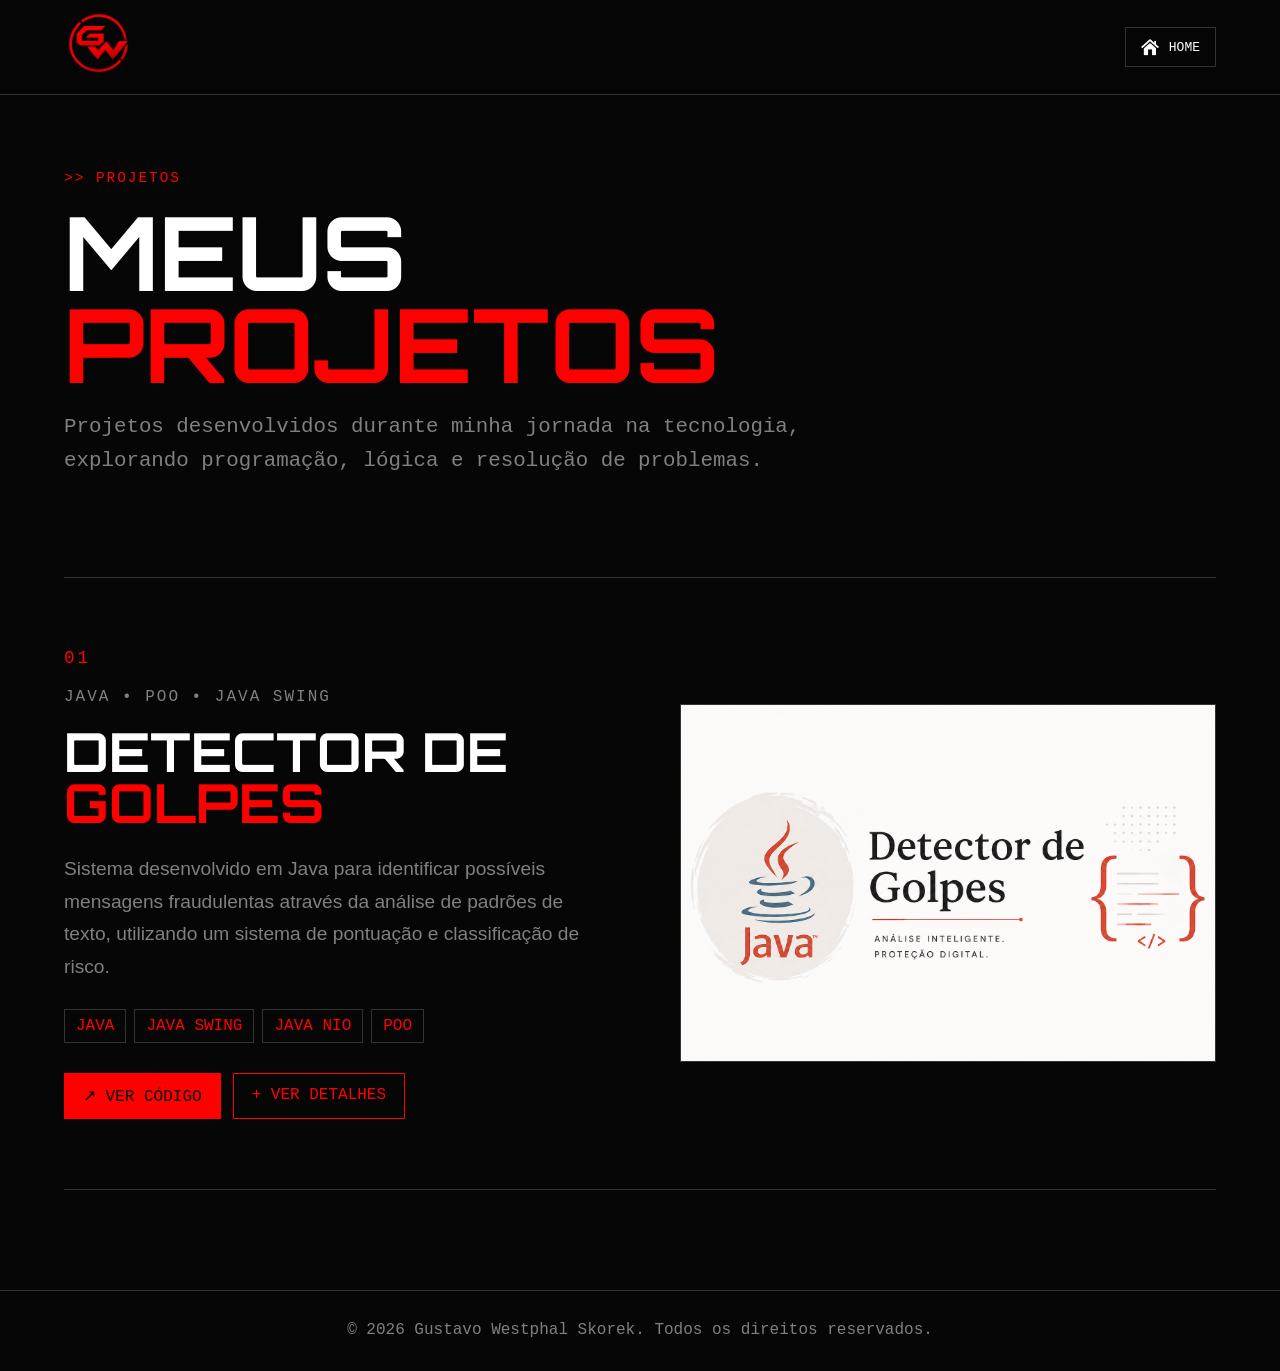
==== commit fb35ecf9: "Atualizado logo do cabeçalho, alterados tamanhos de fontes melhorando a responsividade e leve mudanç" ====
--- a/projetos.html
+++ b/projetos.html
@@ -14,7 +14,7 @@
 
 <header id="Cabecalho">
     <div class="Logo_cabecalho">
-        <h1>GW</h1>
+        <img class="img-logo" src="img/img-cabecalho-1.png" alt="Logo_cabecalho">
     </div>
     <nav class="Menu_cabecalho">
         <a class="botao_menu" href="index.html">
--- a/projetos.css
+++ b/projetos.css
@@ -40,17 +40,14 @@
     justify-content: space-between;
     width: 100%;
     min-height: 88px;
-    padding: 20px 5%;
+    padding: 10px 5%;
     background: rgba(6, 6, 6, 0.95);
     border-bottom: 1px solid var(--cor-borda);
     backdrop-filter: blur(10px);
 }
 
-.Logo_cabecalho h1 {
-    color: var(--cor-principal);
-    font-family: "Orbitron", sans-serif;
-    font-size: 1.5rem;
-    letter-spacing: 3px;
+.img-logo {
+    max-width: 70px;
 }
 
 .Menu_cabecalho {
@@ -106,7 +103,7 @@
     margin: 20px 0;
     color: var(--cor-texto);
     font-family: "Orbitron", sans-serif;
-    font-size: clamp(3rem, 8vw, 7rem);
+    font-size: clamp(3rem, 8vw, 7.3rem);
     line-height: 0.9;
 }
 
@@ -119,7 +116,7 @@
 
     color: var(--cor-texto-secundario);
 
-    font-size: 1.05rem;
+    font-size: 1.3rem;
     line-height: 1.6;
 }
 
@@ -147,14 +144,14 @@
     display: block;
     margin-bottom: 20px;
     color: var(--cor-principal);
-    font-size: 1rem;
+    font-size: 1.1rem;
     letter-spacing: 3px;
 }
 
 .categoria {
     margin-bottom: 20px;
     color: var(--cor-texto-secundario);
-    font-size: 0.8rem;
+    font-size: 1rem;
     letter-spacing: 2px;
 }
 
@@ -162,7 +159,7 @@
     margin-bottom: 25px;
     color: var(--cor-texto);
     font-family: "Orbitron", sans-serif;
-    font-size: clamp(2rem, 4vw, 4rem);
+    font-size: clamp(2rem, 4.2vw, 5rem);
     line-height: 0.95;
 }
 
@@ -175,7 +172,7 @@
     margin-bottom: 25px;
     color: var(--cor-texto-secundario);
     font-family: Arial, sans-serif;
-    font-size: 1rem;
+    font-size: 1.2rem;
     line-height: 1.7;
 }
 
@@ -192,7 +189,7 @@
     padding: 7px 11px;
     color: var(--cor-principal);
     border: 1px solid var(--cor-borda);
-    font-size: 0.75rem;
+    font-size: 1rem;
     transition: 0.3s ease;
 }
 
@@ -215,7 +212,7 @@
     display: inline-block;
     padding: 12px 18px;
     font-family: monospace;
-    font-size: 0.8rem;
+    font-size: 1rem;
     text-decoration: none;
     transition: 0.3s ease;
 }
@@ -275,7 +272,7 @@
     color: var(--cor-texto-secundario);
 
     text-align: center;
-    font-size: 0.8rem;
+    font-size: 1rem;
 }
 
 
